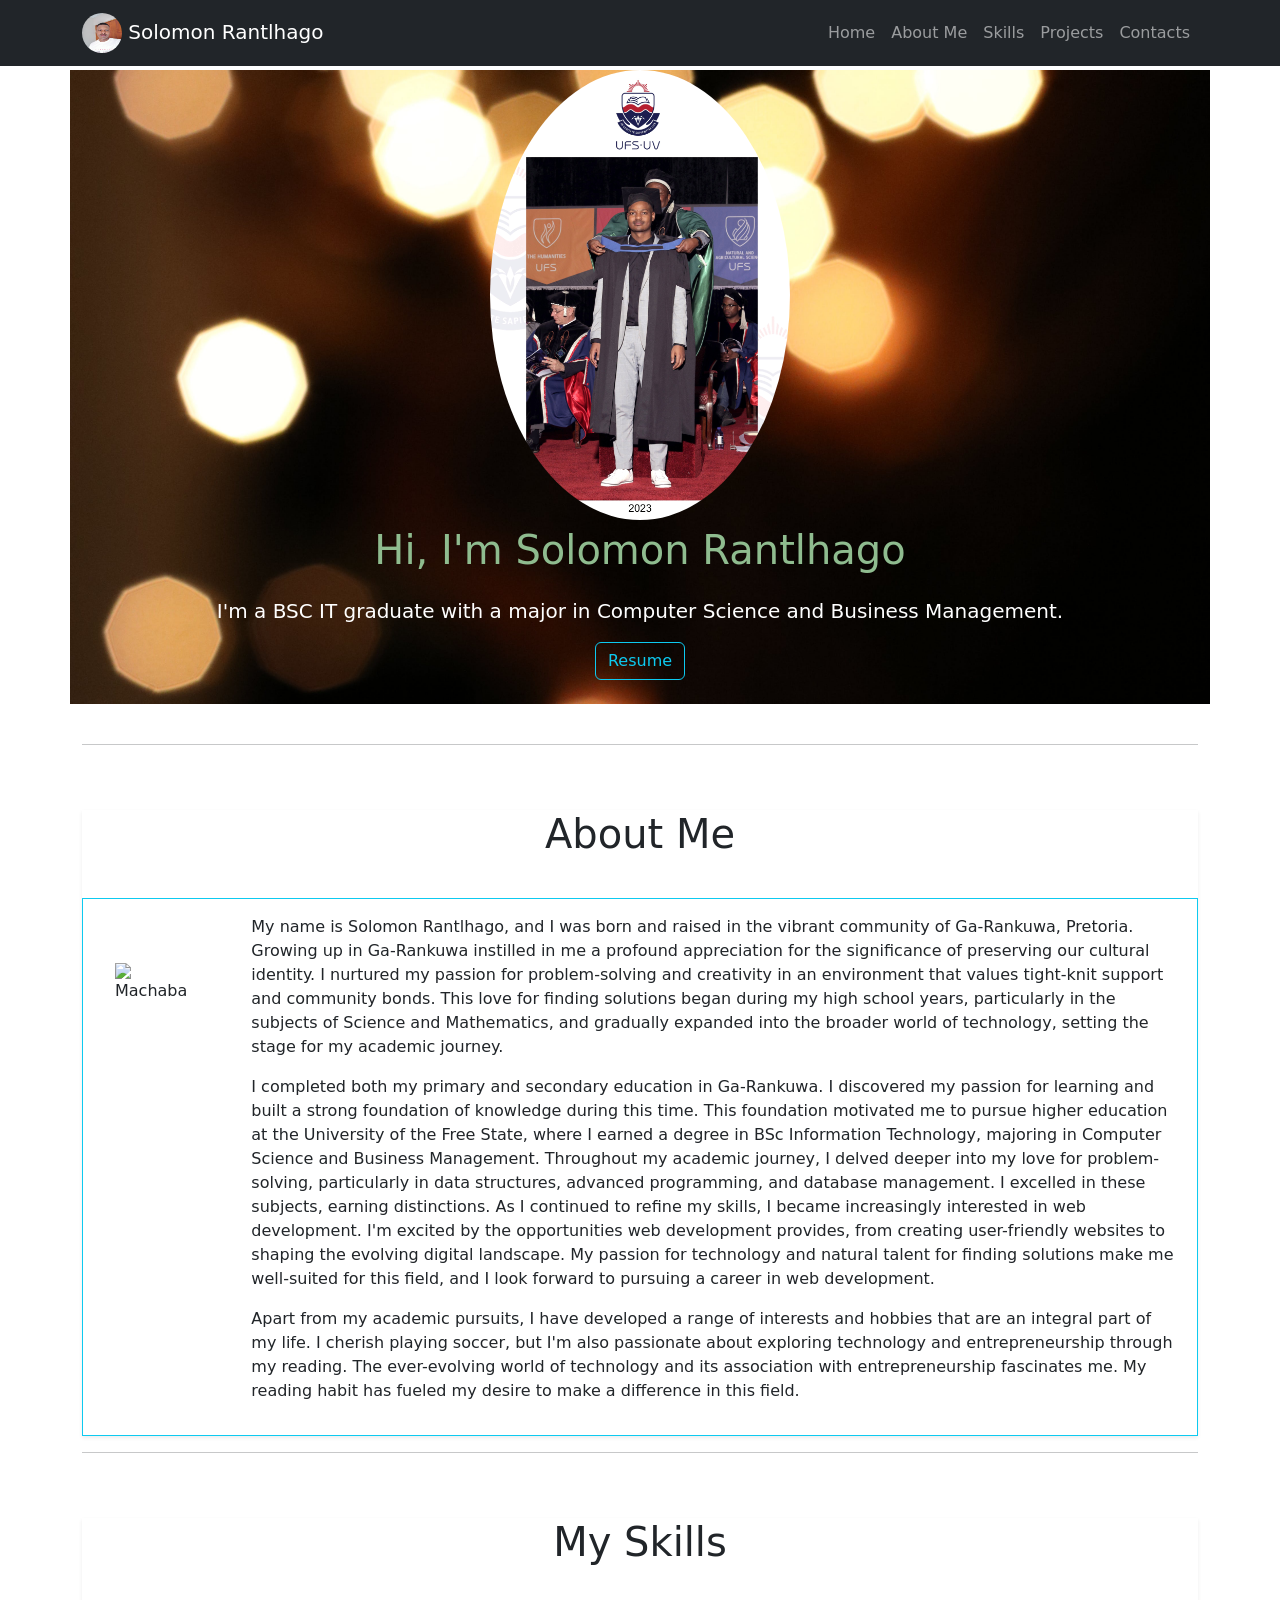
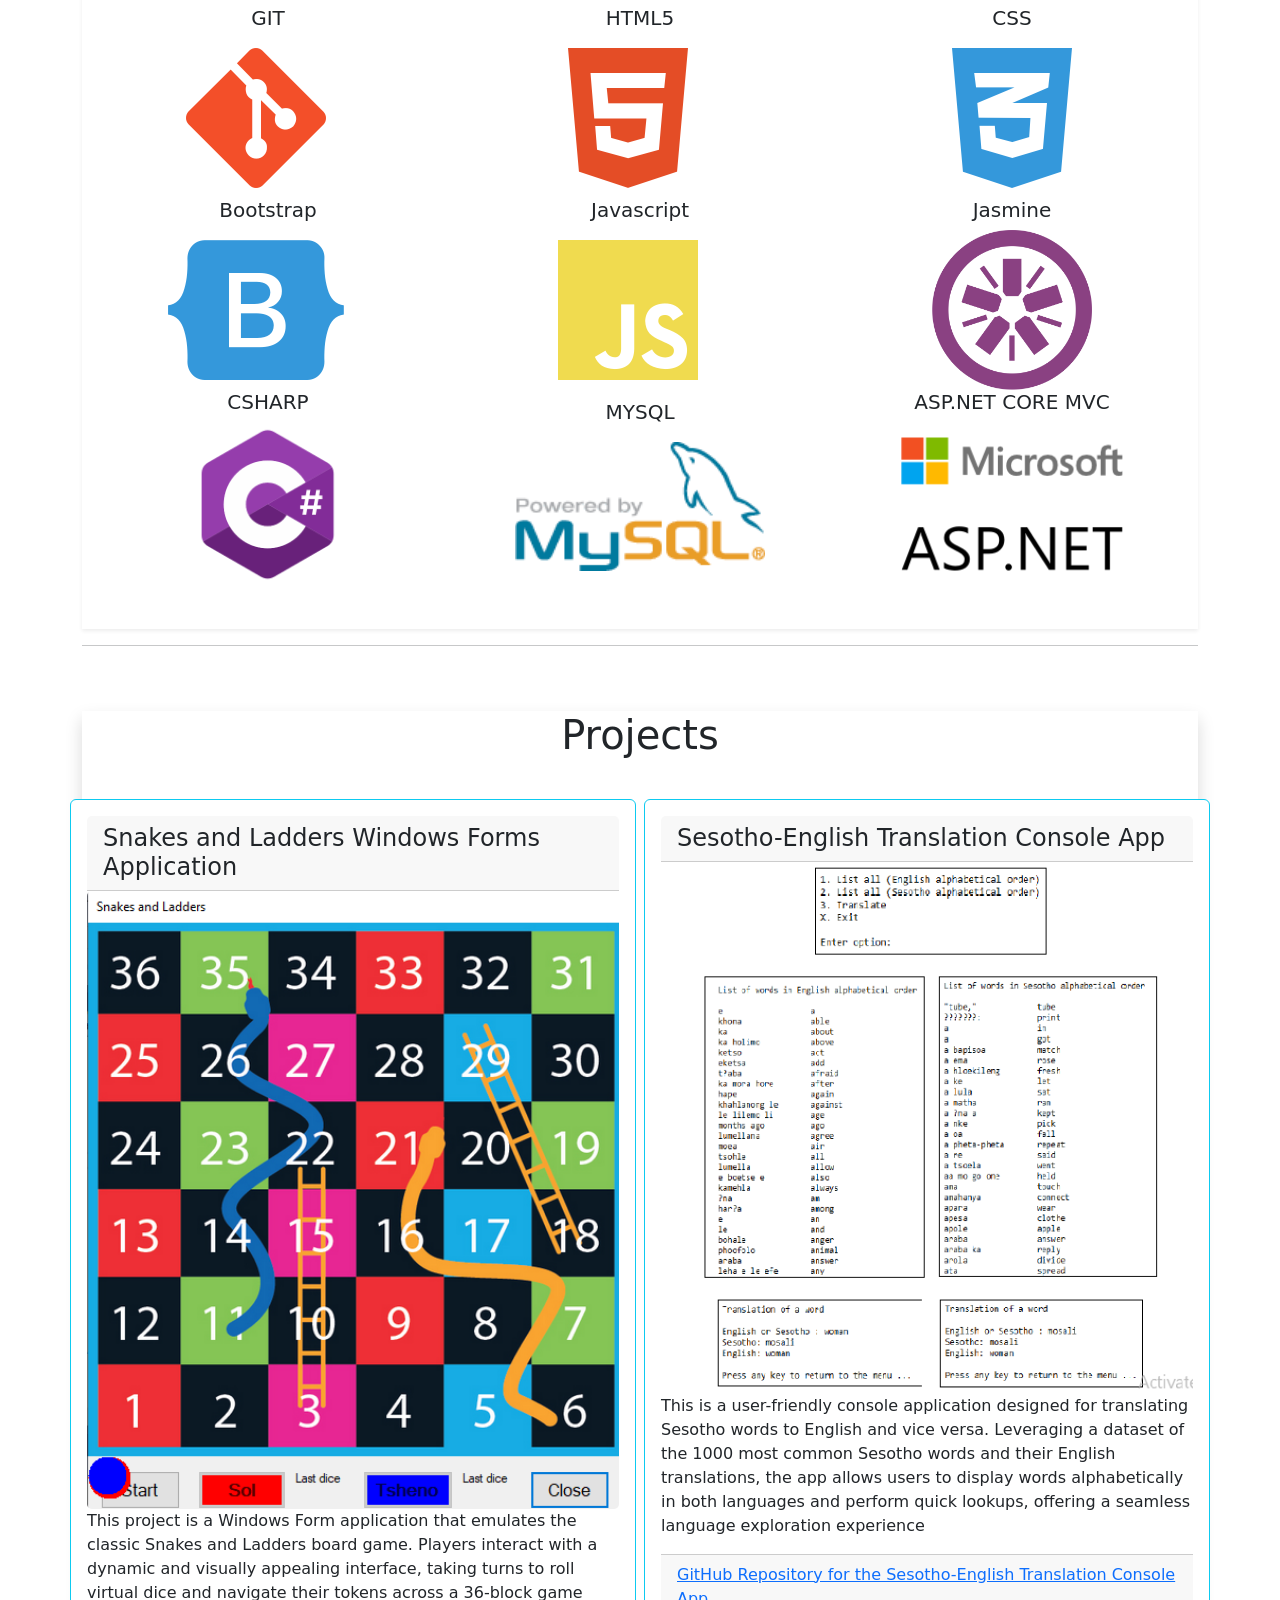
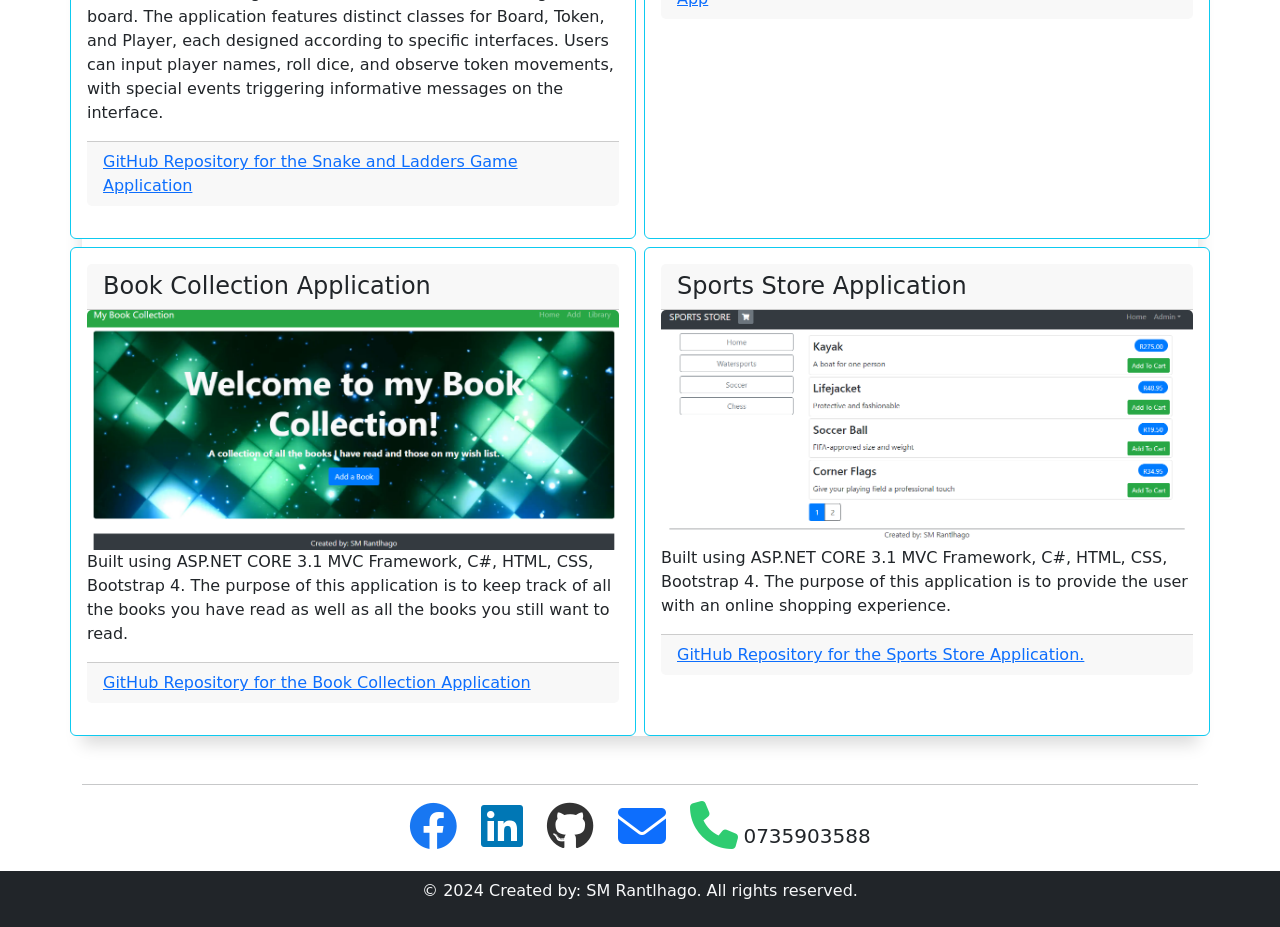
==== index.html @ ad66e38d "Projects Updated" ====
﻿<!DOCTYPE html>
<html lang="en">
<head>
    <meta charset="utf-8" />
    <meta http-equiv="X-UA-Compatible" content="IE=edge">
    <meta name="viewport" content="width=device-width, initial-scale=1, shrink-to-fit=no">

    <!-- Bootstrap CSS -->
    <link rel="stylesheet" href="lib/bootstrap/css/bootstrap.min.css">
    <!-- FontAwesome -->
    <link rel="stylesheet" href="lib/font-awesome/css/all.css" >
    <!-- Custom external style sheet -->
    <link rel="stylesheet" type="text/css" href="styles/custom.css">
    <title>Personal Website</title>
</head>
<body>
    <main>
        <nav id="Header" class="navbar navbar-expand-md bg-dark navbar-dark fixed-top">
            <div class="container">
                <!-- Brand -->
                <!-- Link to Home page -->
                <a class="navbar-brand" href="#">
                    <img src="images/Tshenolo.jpg" alt="Profile Picture" class="rounded-circle" style="width: 40px; height: 40px;">
                    Solomon Rantlhago
                </a>

                <!-- Toggler/collapsible Button -->
                <button class="navbar-toggler" type="button" data-bs-toggle="collapse"
                        data-bs-target="#MyNavbar">
                    <span class="navbar-toggler-icon"></span>
                </button>

                <!-- Links -->
                <div class="collapse navbar-collapse" id="MyNavbar">
                    <ul class="navbar-nav ms-auto">
                        <li class="nav-item">
                            <a class="nav-link" href="#">Home</a>
                        </li>
                        <li class="nav-item">
                            <a class="nav-link" href="#AboutMe">About Me</a>
                        </li>
                        <li class="nav-item">
                            <a class="nav-link" href="#SKills">Skills</a>
                        </li>
                        <li class="nav-item">
                            <a class="nav-link" href="#Projects">Projects</a>
                        </li>
                        <li class="nav-item">
                            <a class="nav-link" href="#Contacts">Contacts</a>
                        </li>
                    </ul>
                </div>
            </div>
        </nav>
        <div id="Introduction" class="container">
            <img src="images/Stage.jpg" alt="My Photo" class="mx-auto d-block rounded-circle img-fluid custom-img">
            <p class="text-center NameSurname">Hi, I'm Solomon Rantlhago</p>
            <p class="text-center text">I'm a BSC IT graduate with a major in Computer Science and Business Management. </p>
            <p class="text-center"> <a href="https://drive.google.com/file/d/1zHYxeqOc8UnekWc_RfHOuMuXEGCS6ZLa/view?usp=sharing" target="_blank" class="btn btn-outline-info mb-4">Resume</a></p>
        </div>
       
        <section id="AboutMe" class="container">
            <hr >
            <div class="shadow-sm">
                <h1 class="text-center Visibility">About Me</h1>
                <div class="d-flex flex-column flex-md-row border border-info p-3">
                    <div class="me-5">
                        <img src="images/Machaba.jpg" alt="Machaba" class=" img-fluid p-3 pt-5">
                    </div>
                    <div>
                        <p>
                            My name is Solomon Rantlhago, and I was born and raised in the vibrant community of Ga-Rankuwa,
                            Pretoria. Growing up in Ga-Rankuwa instilled in me a profound appreciation for the significance of
                            preserving our cultural identity. I nurtured my passion for problem-solving and creativity in an
                            environment that values tight-knit support and community bonds. This love for finding solutions began
                            during my high school years, particularly in the subjects of Science and Mathematics, and gradually
                            expanded into the broader world of technology, setting the stage for my academic journey.
                        </p>
                        <p>
                            I completed both my primary and secondary education in Ga-Rankuwa. I discovered my passion for
                            learning and built a strong foundation of knowledge during this time. This foundation motivated me to
                            pursue higher education at the University of the Free State, where I earned a degree in BSc Information
                            Technology, majoring in Computer Science and Business Management. Throughout my academic journey, I
                            delved deeper into my love for problem-solving, particularly in data structures, advanced programming,
                            and database management. I excelled in these subjects, earning distinctions. As I continued to refine
                            my skills, I became increasingly interested in web development. I'm excited by the opportunities web
                            development provides, from creating user-friendly websites to shaping the evolving digital landscape.
                            My passion for technology and natural talent for finding solutions make me well-suited for this field,
                            and I look forward to pursuing a career in web development.
                        </p>
                        <p>
                            Apart from my academic pursuits, I have developed a range of interests and hobbies that are an integral
                            part of my life. I cherish playing soccer, but I'm also passionate about exploring technology and
                            entrepreneurship through my reading. The ever-evolving world of technology and its association with
                            entrepreneurship fascinates me. My reading habit has fueled my desire to make a difference in this field.

                        </p>
                    </div>

                </div>
            </div>
        </section>
        <section id="SKills" class="container">
            <hr>
            <div class="shadow-sm">
                <h1 class="text-center Visibility">My Skills</h1>
                <div class="grid-container">
                    <div class="grid-item">
                        <h5>GIT</h5>
                        <i class="fa-brands fa-git-alt fa-10x git-icon me-4"></i>
                    </div>
                    <div class="grid-item">
                        <h5>HTML5</h5>
                        <i class="fa-brands fa-html5 fa-10x html5-icon me-4 "></i>
                    </div>
                    <div class="grid-item">
                        <h5>CSS</h5>
                        <i class="fa-brands fa-css3-alt fa-10x css-icon "></i>
                    </div>

                    <div class="grid-item">
                        <h5>Bootstrap</h5>
                        <i class="fa-brands fa-bootstrap fa-10x bootstrap-icon me-4"></i>
                    </div>
                    <div class="grid-item">
                        <h5>Javascript</h5>
                        <i class="fa-brands fa-js fa-10x js-icon me-4 "></i>
                    </div>
                    <div class="grid-item">
                        <h5>Jasmine</h5>
                        <i><img src="images/jasmine.png" alt="Jasmine logo" class="img-fluid jasmine mt-0"></i>
                    </div>
                    <div class="grid-item">
                        <h5 class="remove">CSHARP</h5>
                        <i><img src="images/Csharp_Logo.png" alt="C# logo" class="img-fluid MYSQL-CSharp mt-0"></i>
                    </div>
                    <div class="grid-item">
                        <h5>MYSQL</h5>
                        <i><img src="images/SQL.png" alt="C# logo" class="img-fluid MYSQL-CSharp mb-5"></i>
                    </div>
                    <div class="grid-item">
                        <h5 class="remove">ASP.NET CORE MVC</h5>
                        <i><img src="images/ASPNET.png" alt="C# logo" class="img-fluid MYSQL-CSharp mt-0"></i>
                    </div>

                </div>
            </div>
        </section>
        <section id="Projects" class="container">
            <hr>
            <div class="shadow">
                <h1 class="text-center Visibility">Projects</h1>
                <div class="row">
                    <div class="col-md-5 me-2 mb-2 card card-body border-info custom-card">
                        <h4 class="card-header">Snakes and Ladders Windows Forms Application</h4>
                        <img src="images/Snake.png" alt="Traffic Fines Application Picture" class="card-img">
                        <p class="card-text">
                            This project is a Windows Form application that emulates the classic Snakes and Ladders board game.
                            Players interact with a dynamic and visually appealing interface, taking turns to roll virtual dice
                            and navigate their tokens across a 36-block game board. The application features distinct classes for
                            Board, Token, and Player, each designed according to specific interfaces. Users can input player names,
                            roll dice, and observe token movements, with special events triggering informative messages on the
                            interface.
                        </p>
                        <p class="card-footer">
                            <a href="https://github.com/SolomonRantlhago/SnakesAndLadders-Game" target="_blank">GitHub Repository for the Snake and Ladders Game Application</a>
                        </p>
                    </div>
                    <div class="col-md-5 mb-2 card card-body border-info custom-card">
                        <h4 class="card-header">Sesotho-English Translation Console App</h4>
                        <img src="images/Dictionary.png" alt="Human Resource System Picture" class="card-img">
                        <p class="card-text">
                            This is a user-friendly console application designed for translating Sesotho words to English and vice versa.
                            Leveraging a dataset of the 1000 most common Sesotho words and their English translations, the app allows users to
                            display words alphabetically in both languages and perform quick lookups, offering a seamless language exploration
                            experience
                        </p>
                        <p class="card-footer">
                            <a href="https://github.com/SolomonRantlhago/Dictionary" target="_blank">GitHub Repository for the Sesotho-English Translation Console App</a>
                        </p>
                    </div>
                </div>
                <div class="row">
                    <div class="col-md-5 me-2 card card-body border-info custom-card">
                        <h4 class="card-header">Book Collection Application</h4>
                        <img src="images/Book_Collection.png" alt="Book Collection Application Picture" class="card-img">
                        <p class="card-text">
                            Built using ASP.NET CORE 3.1 MVC Framework, C#, HTML, CSS, Bootstrap 4. The purpose of this application is
                            to keep track of all the books you have read as well as all the books you still want to read.
                        </p>
                        <p class="card-footer">
                          <a href="https://github.com/SolomonRantlhago/Book_Collection_Application" target="_blank">GitHub Repository for the Book Collection Application</a>
                        </p>
                    </div>
                    <div class="col-md-5 card card-body border-info custom-card">
                        <h4 class="card-header">Sports Store Application</h4>
                        <img src="images/Sports.png" alt="Sports store Application Picture " class="card-img">
                        <p class="card-text">
                            Built using ASP.NET CORE 3.1  MVC Framework, C#, HTML, CSS, Bootstrap 4. The purpose of this application is to provide
                            the user with an online shopping experience.
                        </p>
                        <p class="card-footer">
                            <a href="https://github.com/SolomonRantlhago/SportsStore_App" target="_blank">GitHub Repository for the Sports Store Application.</a>
                        </p>
                    </div>


                </div>

            </div>
        </section>
        <section id="Contacts" class="container mt-5">
            <hr>
            <div class="row justify-content-center align-items-center">
                <div class="col-auto mb-3">
                    <a href="https://www.facebook.com/profile.php?id=100014585287908" target="_blank">
                        <i class="fa-brands fa-facebook fa-3x" style="color:#1877f2"></i>
                    </a>
                </div>
                <div class="col-auto mb-3">
                    <a href="https://www.linkedin.com/in/solomon-rantlhago-0287aa11b/" target="_blank">
                        <i class="fa-brands fa-linkedin fa-3x" style="color:#0077b5"></i>
                    </a>
                </div>
                <div class="col-auto mb-3">
                    <a href="https://github.com/SolomonRantlhago" target="_blank">
                        <i class="fa-brands fa-github fa-3x" style="color:#333"></i>
                    </a>
                </div>
                <div class="col-auto mb-3">
                    <a href="mailto:Solomonmachaba1@gmail.com" target="_blank">
                        <i class="fa-solid fa-envelope fa-3x"></i>
                    </a>
                </div>
                <div class="col-auto mb-3">
                    <i class="fa-solid fa-phone fa-3x" style="color:#2ecc71"></i>
                    <span class="lead"><strong>0735903588</strong></span>
                </div>
            </div>
        </section>
        <footer>
            <div class="mt-1 p-2 bg-dark text-light text-center">
                <div class="container">
                    <p>&copy; 2024 Created by: SM Rantlhago. All rights reserved.</p>
                </div>
            </div>
        </footer>

        <script src="lib/jquery/jquery.slim.min.js"></script>
        <script src="lib/popper.js/popper.min.js"></script>
        <script src="lib/bootstrap/js/bootstrap.min.js"></script>
        <script>
            $('.navbar-nav>li>a').on('click', function () {
                $('.navbar-collapse').collapse('hide');
            });
        </script>
    </main>
</body>
</html>
---- styles/custom.css ----
﻿
.Customfont{
 font-size: 20px;
 color:darkblue
}
#Introduction {
    background-image: url(../images/dzenina.jpg);
    background-size: cover;
    background-position: center; /* Center the image */
    background-repeat: no-repeat;
    margin-top:70px;
    margin-bottom:40px;
}
.custom-img{
    width:300px;
    height:auto;
}
.git-icon{
    color: #F34F29;
}
.html5-icon {
    color: #E44D26;
}
.css-icon {
    color: #3498db;
}
.bootstrap-icon {
    color: #3498db;
}
.js-icon {
    color: #f0db4f;
}
.NameSurname {
        font-size: 40px;
        color: darkseagreen;
    }
.text{
    font-size:20px;
    color:white;
}
.custom-card img {
    width: auto;
    height:auto;
    ;
}

#Header a:hover, a:active {
    text-decoration: underline;
    color: yellow;
}

.jasmine {
    width: 160px;
    height: 160px
}
.MYSQL-CSharp {
    width: 250px;
    height: auto;
}
.Visibility {
    margin-top: 65px;
    margin-bottom: 40px;
}
.remove{
    margin-bottom:-35px;
}

.grid-container {
    display: grid;
    grid-template-columns: repeat(3, 1fr);
    justify-content: center;
    align-items: center;
}
.grid-item {
    text-align: center;
    display: flex;
    flex-direction: column;
    align-items: center;
}
    .grid-item img {
        max-width: 100%;
        height: auto;
        margin-top: 10px;
    }

@media screen and (max-width: 768px) {
    .grid-container {
        grid-template-columns: repeat(2, 1fr);
    }
}

@media screen and (max-width: 480px) {
    .grid-container {
        grid-template-columns: 1fr;
    }
}
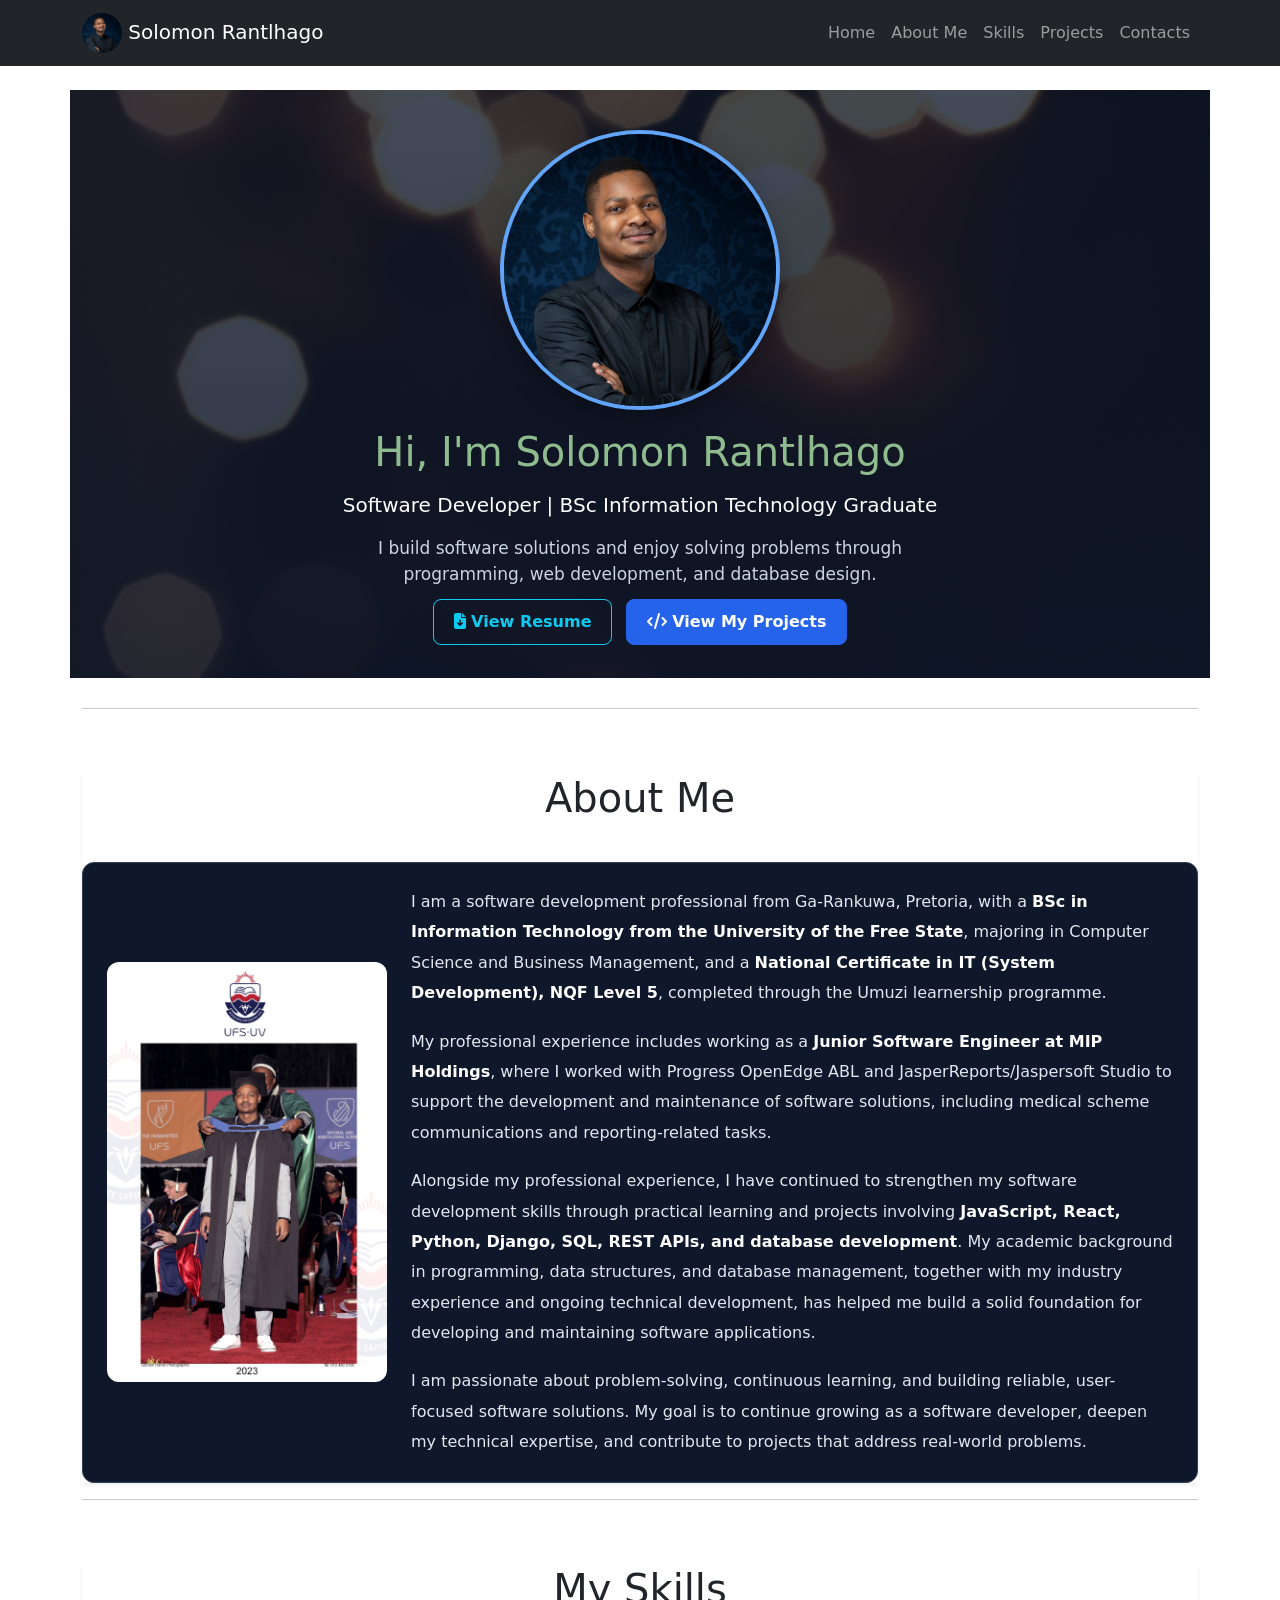
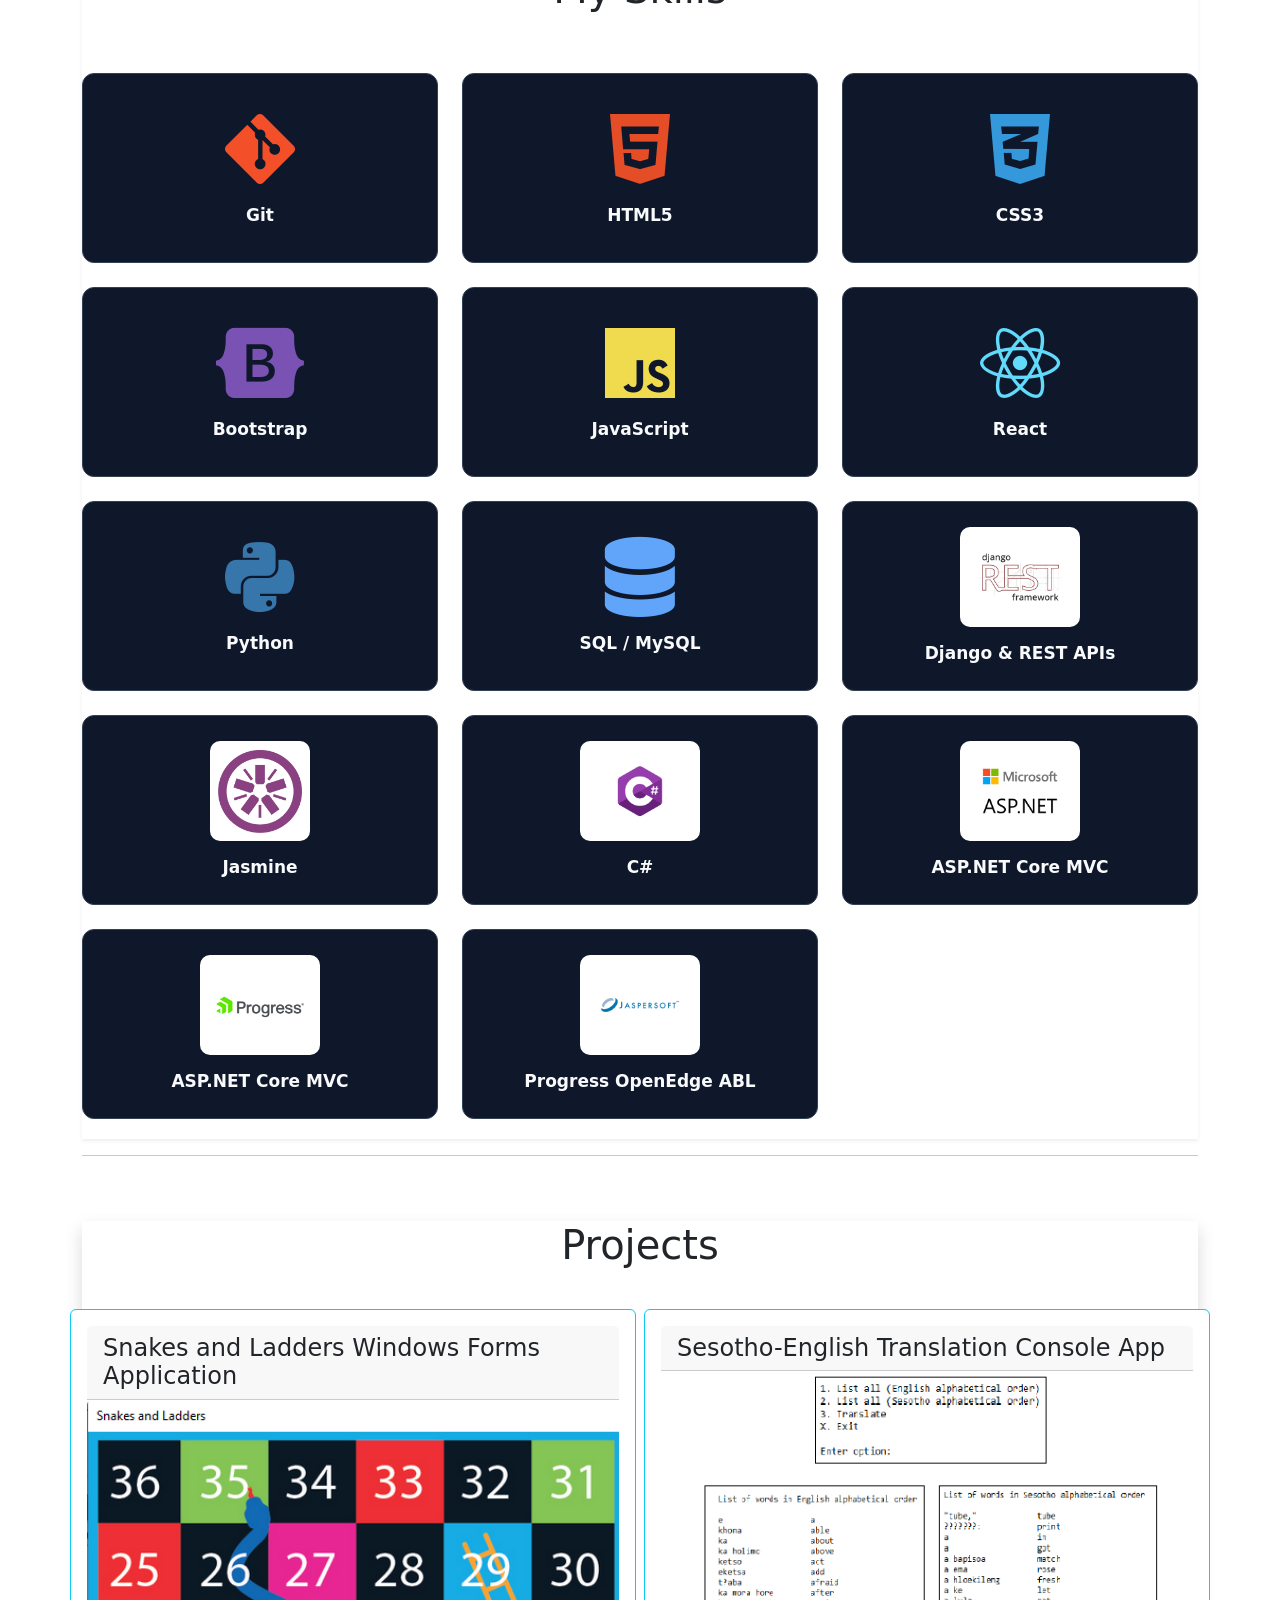
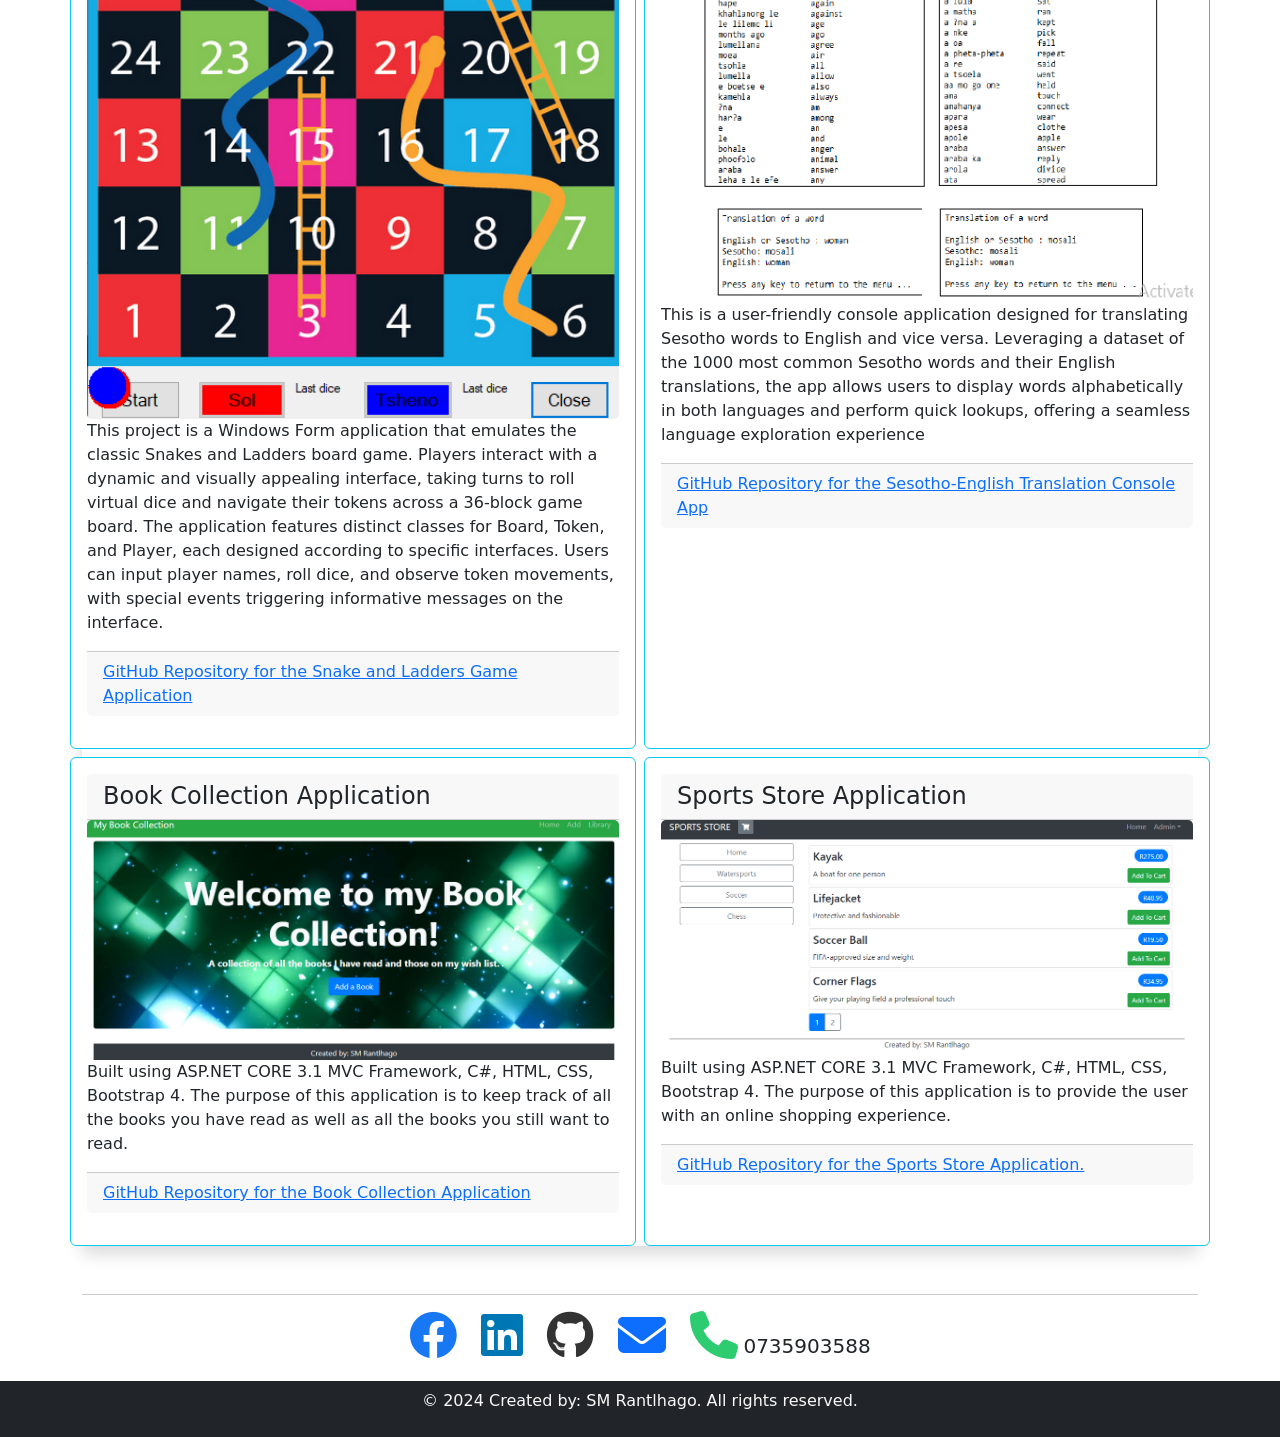
==== commit 7424f06b: "Updated the app" ====
--- a/index.html
+++ b/index.html
@@ -1,18 +1,20 @@
 ﻿<!DOCTYPE html>
 <html lang="en">
+
 <head>
-    <meta charset="utf-8" />
+    <meta charset="utf-8">
     <meta http-equiv="X-UA-Compatible" content="IE=edge">
     <meta name="viewport" content="width=device-width, initial-scale=1, shrink-to-fit=no">
 
     <!-- Bootstrap CSS -->
     <link rel="stylesheet" href="lib/bootstrap/css/bootstrap.min.css">
     <!-- FontAwesome -->
-    <link rel="stylesheet" href="lib/font-awesome/css/all.css" >
+    <link rel="stylesheet" href="lib/font-awesome/css/all.css">
     <!-- Custom external style sheet -->
     <link rel="stylesheet" type="text/css" href="styles/custom.css">
     <title>Personal Website</title>
 </head>
+
 <body>
     <main>
         <nav id="Header" class="navbar navbar-expand-md bg-dark navbar-dark fixed-top">
@@ -20,13 +22,13 @@
                 <!-- Brand -->
                 <!-- Link to Home page -->
                 <a class="navbar-brand" href="#">
-                    <img src="images/Tshenolo.jpg" alt="Profile Picture" class="rounded-circle" style="width: 40px; height: 40px;">
+                    <img src="images/Solomon.jpg" alt="Profile Picture" class="rounded-circle"
+                        style="width: 40px; height: 40px;">
                     Solomon Rantlhago
                 </a>
 
                 <!-- Toggler/collapsible Button -->
-                <button class="navbar-toggler" type="button" data-bs-toggle="collapse"
-                        data-bs-target="#MyNavbar">
+                <button class="navbar-toggler" type="button" data-bs-toggle="collapse" data-bs-target="#MyNavbar">
                     <span class="navbar-toggler-icon"></span>
                 </button>
 
@@ -52,97 +54,162 @@
                 </div>
             </div>
         </nav>
+
         <div id="Introduction" class="container">
-            <img src="images/Stage.jpg" alt="My Photo" class="mx-auto d-block rounded-circle img-fluid custom-img">
-            <p class="text-center NameSurname">Hi, I'm Solomon Rantlhago</p>
-            <p class="text-center text">I'm a BSC IT graduate with a major in Computer Science and Business Management. </p>
-            <p class="text-center"> <a href="https://drive.google.com/file/d/1zHYxeqOc8UnekWc_RfHOuMuXEGCS6ZLa/view?usp=sharing" target="_blank" class="btn btn-outline-info mb-4">Resume</a></p>
+            <img src="images/Solomon.jpg" alt="Portrait of Solomon Rantlhago"
+                class="mx-auto d-block rounded-circle img-fluid custom-img">
+
+            <p class="text-center NameSurname">
+                Hi, I'm Solomon Rantlhago
+            </p>
+
+            <p class="text-center text">
+                Software Developer | BSc Information Technology Graduate
+            </p>
+
+            <p class="text-center hero-description">
+                I build software solutions and enjoy solving problems
+                through programming, web development, and database design.
+            </p>
+
+            <div class="text-center hero-buttons">
+                <a href="https://drive.google.com/file/d/1ySv7sBNQOL05aBV1wnrXClpQBsUYHrko/view?usp=sharing"
+                    target="_blank" rel="noopener noreferrer" class="btn btn-outline-info me-2 mb-2">
+                    <i class="fa-solid fa-file-arrow-down"></i>
+                    View Resume
+                </a>
+
+                <a href="#Projects" class="btn btn-primary mb-2">
+                    <i class="fa-solid fa-code"></i>
+                    View My Projects
+                </a>
+            </div>
         </div>
-       
+
         <section id="AboutMe" class="container">
-            <hr >
+            <hr>
             <div class="shadow-sm">
                 <h1 class="text-center Visibility">About Me</h1>
-                <div class="d-flex flex-column flex-md-row border border-info p-3">
-                    <div class="me-5">
-                        <img src="images/Machaba.jpg" alt="Machaba" class=" img-fluid p-3 pt-5">
-                    </div>
-                    <div>
+                <div class="about-content d-flex flex-column flex-md-row align-items-center gap-4 p-4">
+                    <div class="about-image">
+                        <img src="images/Stage.jpg" alt="Portrait of Solomon Rantlhago" class="img-fluid">
+                    </div>
+
+                    <div class="about-text">
                         <p>
-                            My name is Solomon Rantlhago, and I was born and raised in the vibrant community of Ga-Rankuwa,
-                            Pretoria. Growing up in Ga-Rankuwa instilled in me a profound appreciation for the significance of
-                            preserving our cultural identity. I nurtured my passion for problem-solving and creativity in an
-                            environment that values tight-knit support and community bonds. This love for finding solutions began
-                            during my high school years, particularly in the subjects of Science and Mathematics, and gradually
-                            expanded into the broader world of technology, setting the stage for my academic journey.
-                        </p>
+                            I am a software development professional from Ga-Rankuwa, Pretoria, with a
+                            <strong>BSc in Information Technology from the University of the Free State</strong>,
+                            majoring in Computer Science and Business Management, and a
+                            <strong>National Certificate in IT (System Development), NQF Level 5</strong>,
+                            completed through the Umuzi learnership programme.
+                        </p>
+
                         <p>
-                            I completed both my primary and secondary education in Ga-Rankuwa. I discovered my passion for
-                            learning and built a strong foundation of knowledge during this time. This foundation motivated me to
-                            pursue higher education at the University of the Free State, where I earned a degree in BSc Information
-                            Technology, majoring in Computer Science and Business Management. Throughout my academic journey, I
-                            delved deeper into my love for problem-solving, particularly in data structures, advanced programming,
-                            and database management. I excelled in these subjects, earning distinctions. As I continued to refine
-                            my skills, I became increasingly interested in web development. I'm excited by the opportunities web
-                            development provides, from creating user-friendly websites to shaping the evolving digital landscape.
-                            My passion for technology and natural talent for finding solutions make me well-suited for this field,
-                            and I look forward to pursuing a career in web development.
-                        </p>
+                            My professional experience includes working as a
+                            <strong>Junior Software Engineer at MIP Holdings</strong>, where I worked with
+                            Progress OpenEdge ABL and JasperReports/Jaspersoft Studio to support the
+                            development and maintenance of software solutions, including medical scheme
+                            communications and reporting-related tasks.
+                        </p>
+
                         <p>
-                            Apart from my academic pursuits, I have developed a range of interests and hobbies that are an integral
-                            part of my life. I cherish playing soccer, but I'm also passionate about exploring technology and
-                            entrepreneurship through my reading. The ever-evolving world of technology and its association with
-                            entrepreneurship fascinates me. My reading habit has fueled my desire to make a difference in this field.
-
-                        </p>
-                    </div>
-
+                            Alongside my professional experience, I have continued to strengthen my
+                            software development skills through practical learning and projects involving
+                            <strong>JavaScript, React, Python, Django, SQL, REST APIs, and database
+                                development</strong>.
+                            My academic background in programming, data structures, and database management,
+                            together with my industry experience and ongoing technical development, has helped
+                            me build a solid foundation for developing and maintaining software applications.
+                        </p>
+
+                        <p>
+                            I am passionate about problem-solving, continuous learning, and building reliable,
+                            user-focused software solutions. My goal is to continue growing as a software
+                            developer, deepen my technical expertise, and contribute to projects that address
+                            real-world problems.
+                        </p>
+                    </div>
                 </div>
             </div>
         </section>
+
         <section id="SKills" class="container">
             <hr>
+
             <div class="shadow-sm">
                 <h1 class="text-center Visibility">My Skills</h1>
+
                 <div class="grid-container">
-                    <div class="grid-item">
-                        <h5>GIT</h5>
-                        <i class="fa-brands fa-git-alt fa-10x git-icon me-4"></i>
-                    </div>
-                    <div class="grid-item">
+
+                    <div class="grid-item">
+                        <i class="fa-brands fa-git-alt fa-5x git-icon"></i>
+                        <h5>Git</h5>
+                    </div>
+
+                    <div class="grid-item">
+                        <i class="fa-brands fa-html5 fa-5x html5-icon"></i>
                         <h5>HTML5</h5>
-                        <i class="fa-brands fa-html5 fa-10x html5-icon me-4 "></i>
-                    </div>
-                    <div class="grid-item">
-                        <h5>CSS</h5>
-                        <i class="fa-brands fa-css3-alt fa-10x css-icon "></i>
-                    </div>
-
-                    <div class="grid-item">
+                    </div>
+
+                    <div class="grid-item">
+                        <i class="fa-brands fa-css3-alt fa-5x css-icon"></i>
+                        <h5>CSS3</h5>
+                    </div>
+
+                    <div class="grid-item">
+                        <i class="fa-brands fa-bootstrap fa-5x bootstrap-icon"></i>
                         <h5>Bootstrap</h5>
-                        <i class="fa-brands fa-bootstrap fa-10x bootstrap-icon me-4"></i>
-                    </div>
-                    <div class="grid-item">
-                        <h5>Javascript</h5>
-                        <i class="fa-brands fa-js fa-10x js-icon me-4 "></i>
-                    </div>
-                    <div class="grid-item">
+                    </div>
+
+                    <div class="grid-item">
+                        <i class="fa-brands fa-js fa-5x js-icon"></i>
+                        <h5>JavaScript</h5>
+                    </div>
+
+                    <div class="grid-item">
+                        <i class="fa-brands fa-react fa-5x react-icon"></i>
+                        <h5>React</h5>
+                    </div>
+
+                    <div class="grid-item">
+                        <i class="fa-brands fa-python fa-5x python-icon"></i>
+                        <h5>Python</h5>
+                    </div>
+
+                    <div class="grid-item">
+                        <i class="fa-solid fa-database fa-5x database-icon"></i>
+                        <h5>SQL / MySQL</h5>
+                    </div>
+
+                    <div class="grid-item">
+                        <img src="images/Django-REST.png" alt="Django-REST logo" class="skill-image Django-REST">
+                        <h5>Django & REST APIs</h5>
+                    </div>
+
+                    <div class="grid-item">
+                        <img src="images/jasmine.png" alt="Jasmine testing framework logo" class="skill-image jasmine">
                         <h5>Jasmine</h5>
-                        <i><img src="images/jasmine.png" alt="Jasmine logo" class="img-fluid jasmine mt-0"></i>
-                    </div>
-                    <div class="grid-item">
-                        <h5 class="remove">CSHARP</h5>
-                        <i><img src="images/Csharp_Logo.png" alt="C# logo" class="img-fluid MYSQL-CSharp mt-0"></i>
-                    </div>
-                    <div class="grid-item">
-                        <h5>MYSQL</h5>
-                        <i><img src="images/SQL.png" alt="C# logo" class="img-fluid MYSQL-CSharp mb-5"></i>
-                    </div>
-                    <div class="grid-item">
-                        <h5 class="remove">ASP.NET CORE MVC</h5>
-                        <i><img src="images/ASPNET.png" alt="C# logo" class="img-fluid MYSQL-CSharp mt-0"></i>
-                    </div>
-
+                    </div>
+
+                    <div class="grid-item">
+                        <img src="images/Csharp_Logo.png" alt="C# logo" class="skill-image">
+                        <h5>C#</h5>
+                    </div>
+
+                    <div class="grid-item">
+                        <img src="images/ASPNET.png" alt="ASP.NET logo" class="skill-image">
+                        <h5>ASP.NET Core MVC</h5>
+                    </div>
+
+                    <div class="grid-item">
+                        <img src="images/progress.png" alt="Progress OpenEdge ABL logo" class="skill-image">
+                        <h5>ASP.NET Core MVC</h5>
+                    </div>
+
+                    <div class="grid-item">
+                        <img src="images/Jaspersoft.png" alt="Jaspersoft logo" class="skill-image">
+                        <h5>Progress OpenEdge ABL</h5>
+                    </div>
                 </div>
             </div>
         </section>
@@ -155,52 +222,68 @@
                         <h4 class="card-header">Snakes and Ladders Windows Forms Application</h4>
                         <img src="images/Snake.png" alt="Traffic Fines Application Picture" class="card-img">
                         <p class="card-text">
-                            This project is a Windows Form application that emulates the classic Snakes and Ladders board game.
-                            Players interact with a dynamic and visually appealing interface, taking turns to roll virtual dice
-                            and navigate their tokens across a 36-block game board. The application features distinct classes for
-                            Board, Token, and Player, each designed according to specific interfaces. Users can input player names,
-                            roll dice, and observe token movements, with special events triggering informative messages on the
+                            This project is a Windows Form application that emulates the classic Snakes and Ladders
+                            board game.
+                            Players interact with a dynamic and visually appealing interface, taking turns to roll
+                            virtual dice
+                            and navigate their tokens across a 36-block game board. The application features distinct
+                            classes for
+                            Board, Token, and Player, each designed according to specific interfaces. Users can input
+                            player names,
+                            roll dice, and observe token movements, with special events triggering informative messages
+                            on the
                             interface.
                         </p>
                         <p class="card-footer">
-                            <a href="https://github.com/SolomonRantlhago/SnakesAndLadders-Game" target="_blank">GitHub Repository for the Snake and Ladders Game Application</a>
+                            <a href="https://github.com/SolomonRantlhago/SnakesAndLadders-Game" target="_blank">GitHub
+                                Repository for the Snake and Ladders Game Application</a>
                         </p>
                     </div>
                     <div class="col-md-5 mb-2 card card-body border-info custom-card">
                         <h4 class="card-header">Sesotho-English Translation Console App</h4>
                         <img src="images/Dictionary.png" alt="Human Resource System Picture" class="card-img">
                         <p class="card-text">
-                            This is a user-friendly console application designed for translating Sesotho words to English and vice versa.
-                            Leveraging a dataset of the 1000 most common Sesotho words and their English translations, the app allows users to
-                            display words alphabetically in both languages and perform quick lookups, offering a seamless language exploration
+                            This is a user-friendly console application designed for translating Sesotho words to
+                            English and vice versa.
+                            Leveraging a dataset of the 1000 most common Sesotho words and their English translations,
+                            the app allows users to
+                            display words alphabetically in both languages and perform quick lookups, offering a
+                            seamless language exploration
                             experience
                         </p>
                         <p class="card-footer">
-                            <a href="https://github.com/SolomonRantlhago/Dictionary" target="_blank">GitHub Repository for the Sesotho-English Translation Console App</a>
+                            <a href="https://github.com/SolomonRantlhago/Dictionary" target="_blank">GitHub Repository
+                                for the Sesotho-English Translation Console App</a>
                         </p>
                     </div>
                 </div>
                 <div class="row">
                     <div class="col-md-5 me-2 card card-body border-info custom-card">
                         <h4 class="card-header">Book Collection Application</h4>
-                        <img src="images/Book_Collection.png" alt="Book Collection Application Picture" class="card-img">
+                        <img src="images/Book_Collection.png" alt="Book Collection Application Picture"
+                            class="card-img">
                         <p class="card-text">
-                            Built using ASP.NET CORE 3.1 MVC Framework, C#, HTML, CSS, Bootstrap 4. The purpose of this application is
-                            to keep track of all the books you have read as well as all the books you still want to read.
+                            Built using ASP.NET CORE 3.1 MVC Framework, C#, HTML, CSS, Bootstrap 4. The purpose of this
+                            application is
+                            to keep track of all the books you have read as well as all the books you still want to
+                            read.
                         </p>
                         <p class="card-footer">
-                          <a href="https://github.com/SolomonRantlhago/Book_Collection_Application" target="_blank">GitHub Repository for the Book Collection Application</a>
+                            <a href="https://github.com/SolomonRantlhago/Book_Collection_Application"
+                                target="_blank">GitHub Repository for the Book Collection Application</a>
                         </p>
                     </div>
                     <div class="col-md-5 card card-body border-info custom-card">
                         <h4 class="card-header">Sports Store Application</h4>
                         <img src="images/Sports.png" alt="Sports store Application Picture " class="card-img">
                         <p class="card-text">
-                            Built using ASP.NET CORE 3.1  MVC Framework, C#, HTML, CSS, Bootstrap 4. The purpose of this application is to provide
+                            Built using ASP.NET CORE 3.1 MVC Framework, C#, HTML, CSS, Bootstrap 4. The purpose of this
+                            application is to provide
                             the user with an online shopping experience.
                         </p>
                         <p class="card-footer">
-                            <a href="https://github.com/SolomonRantlhago/SportsStore_App" target="_blank">GitHub Repository for the Sports Store Application.</a>
+                            <a href="https://github.com/SolomonRantlhago/SportsStore_App" target="_blank">GitHub
+                                Repository for the Sports Store Application.</a>
                         </p>
                     </div>
 
@@ -209,7 +292,7 @@
 
             </div>
         </section>
-        <section id="Contacts" class="container mt-5">
+        <div id="Contacts" class="container mt-5">
             <hr>
             <div class="row justify-content-center align-items-center">
                 <div class="col-auto mb-3">
@@ -237,7 +320,7 @@
                     <span class="lead"><strong>0735903588</strong></span>
                 </div>
             </div>
-        </section>
+        </div>
         <footer>
             <div class="mt-1 p-2 bg-dark text-light text-center">
                 <div class="container">
@@ -256,4 +339,5 @@
         </script>
     </main>
 </body>
-</html>
+
+</html>
--- a/styles/custom.css
+++ b/styles/custom.css
@@ -4,16 +4,55 @@
  color:darkblue
 }
 #Introduction {
-    background-image: url(../images/dzenina.jpg);
+    background-image:
+        linear-gradient(rgba(15, 23, 42, 0.78), rgba(15, 23, 42, 0.88)),
+        url("../images/dzenina.jpg");
     background-size: cover;
-    background-position: center; /* Center the image */
+    background-position: center;
     background-repeat: no-repeat;
-    margin-top:70px;
-    margin-bottom:40px;
-}
-.custom-img{
-    width:300px;
-    height:auto;
+
+    margin-top: 90px;
+    margin-bottom: 30px;
+    padding: 40px 20px 25px;
+}
+
+.hero-description {
+    max-width: 650px;
+    margin: 0 auto 12px;
+    padding: 0 15px;
+    color: #cbd5e1;
+    font-size: 17px;
+}
+
+.hero-buttons {
+    margin-top: 10px;
+}
+
+
+.hero-buttons .btn {
+    padding: 10px 20px;
+    border-radius: 8px;
+    font-weight: 600;
+}
+
+.hero-buttons .btn-primary {
+    background-color: #2563eb;
+    border-color: #2563eb;
+}
+
+.hero-buttons .btn-primary:hover {
+    background-color: #1d4ed8;
+    border-color: #1d4ed8;
+}
+
+.custom-img {
+    width: 280px;
+    height: 280px;
+    max-width: 100%;
+    object-fit: contain;
+    object-position: center;
+    border: 4px solid #60a5fa;
+    box-shadow: 0 8px 25px rgba(0, 0, 0, 0.3);
 }
 .git-icon{
     color: #F34F29;
@@ -31,9 +70,11 @@
     color: #f0db4f;
 }
 .NameSurname {
-        font-size: 40px;
-        color: darkseagreen;
-    }
+    font-size: 40px;
+    color: darkseagreen;
+    margin-top: 12px;
+    margin-bottom: 8px;
+}
 .text{
     font-size:20px;
     color:white;
@@ -65,32 +106,162 @@
     margin-bottom:-35px;
 }
 
-.grid-container {
+#SKills .grid-container {
     display: grid;
-    grid-template-columns: repeat(3, 1fr);
-    justify-content: center;
-    align-items: center;
-}
-.grid-item {
-    text-align: center;
+    grid-template-columns: repeat(3, minmax(0, 1fr));
+    gap: 24px;
+    padding: 20px 0;
+}
+#SKills .grid-item {
     display: flex;
     flex-direction: column;
     align-items: center;
-}
-    .grid-item img {
-        max-width: 100%;
-        height: auto;
-        margin-top: 10px;
-    }
+    justify-content: center;
+    gap: 16px;
+    min-height: 190px;
+    padding: 24px 12px;
+    text-align: center;
+    background-color: #0f172a;
+    border: 1px solid #334155;
+    border-radius: 12px;
+    transition: transform 0.2s ease, border-color 0.2s ease;
+}
+#SKills .grid-item:hover {
+    transform: translateY(-5px);
+    border-color: #60a5fa;
+}
+
+#SKills .grid-item h5 {
+    margin: 0;
+    color: #f8fafc;
+    font-size: 17px;
+    font-weight: 600;
+}
+#SKills .skill-image {
+    width: 120px;
+    height: 100px;
+    object-fit: contain;
+    display: block;
+    padding: 8px;
+    background-color: #ffffff;
+    border-radius: 10px;
+}
+#SKills .jasmine {
+    width: 100px;
+    height: 100px;
+}
+
+#SKills .git-icon {
+    color: #F34F29;
+}
+
+#SKills .html5-icon {
+    color: #E44D26;
+}
+
+#SKills .css-icon {
+    color: #3498db;
+}
+
+#SKills .bootstrap-icon {
+    color: #7952b3;
+}
+
+#SKills .js-icon {
+    color: #f0db4f;
+}
+
+#SKills .react-icon {
+    color: #61dafb;
+}
+
+#SKills .python-icon {
+    color: #3776ab;
+}
+
+#SKills .database-icon {
+    color: #60a5fa;
+}
+
+#SKills .django-icon {
+    color: #44b78b;
+}
 
 @media screen and (max-width: 768px) {
-    .grid-container {
-        grid-template-columns: repeat(2, 1fr);
+    #SKills .grid-container {
+        grid-template-columns: repeat(2, minmax(0, 1fr));
     }
 }
 
 @media screen and (max-width: 480px) {
-    .grid-container {
+    #SKills .grid-container {
         grid-template-columns: 1fr;
     }
-}+}
+
+
+/* About Me layout */
+.about-content {
+    background-color: #0f172a;
+    border: 1px solid #334155;
+    border-radius: 12px;
+}
+
+.about-image {
+    flex: 0 0 280px;
+    width: 280px;
+    max-width: 100%;
+}
+
+.about-image img {
+    display: block;
+    width: 100%;
+    height: auto;
+    border-radius: 12px;
+}
+
+.about-text {
+    flex: 1;
+    min-width: 0;
+}
+
+.about-text p {
+    color: #e2e8f0;
+    font-size: 16px;
+    line-height: 1.9;
+    margin-bottom: 18px;
+}
+
+.about-text p:last-child {
+    margin-bottom: 0;
+}
+
+.about-text strong {
+    color: #ffffff;
+    font-weight: 700;
+    opacity: 1;
+    text-shadow: none;
+}
+
+#AboutMe .about-content {
+    opacity: 1;
+    filter: none;
+    backdrop-filter: none;
+}
+
+#AboutMe .about-image img {
+    opacity: 1;
+    filter: none;
+}
+
+/* Mobile layout */
+@media screen and (max-width: 767px) {
+    .about-image {
+        flex-basis: auto;
+        width: 240px;
+    }
+
+    .about-content {
+        padding: 20px !important;
+    }
+}
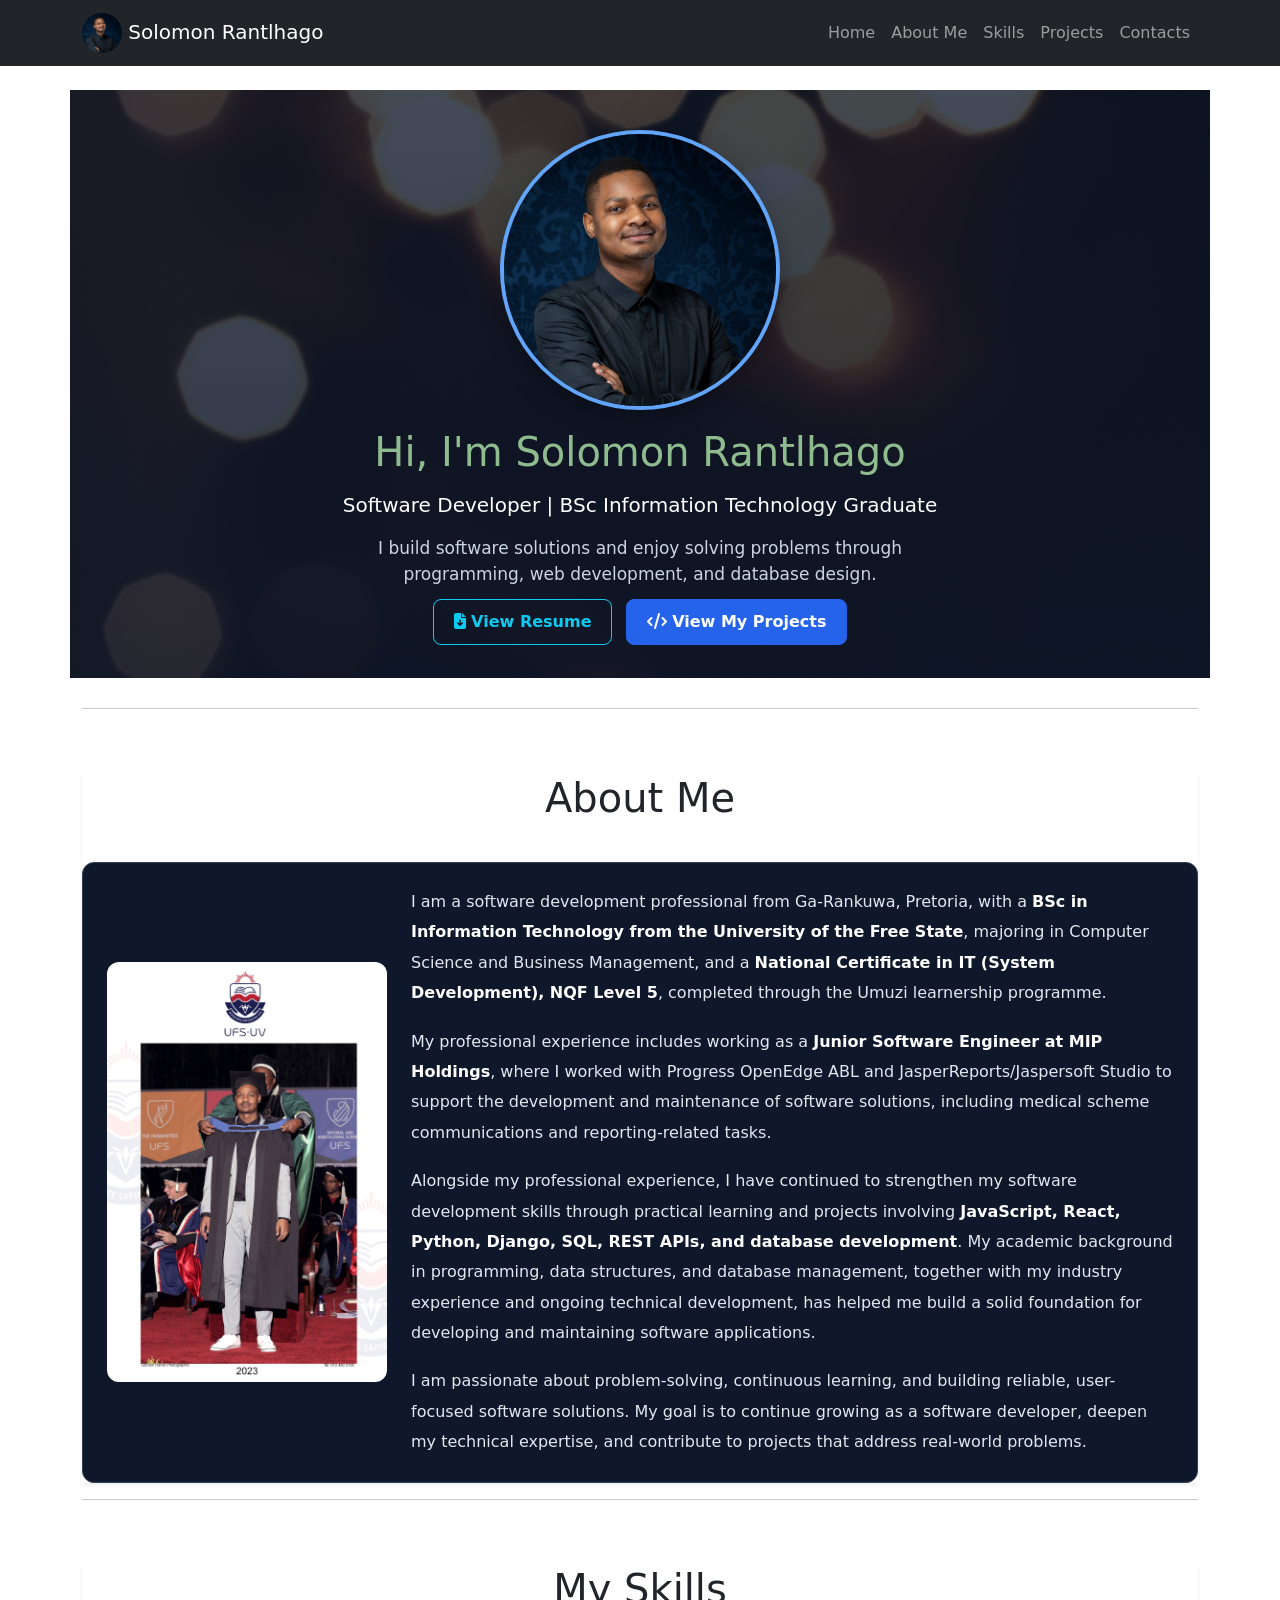
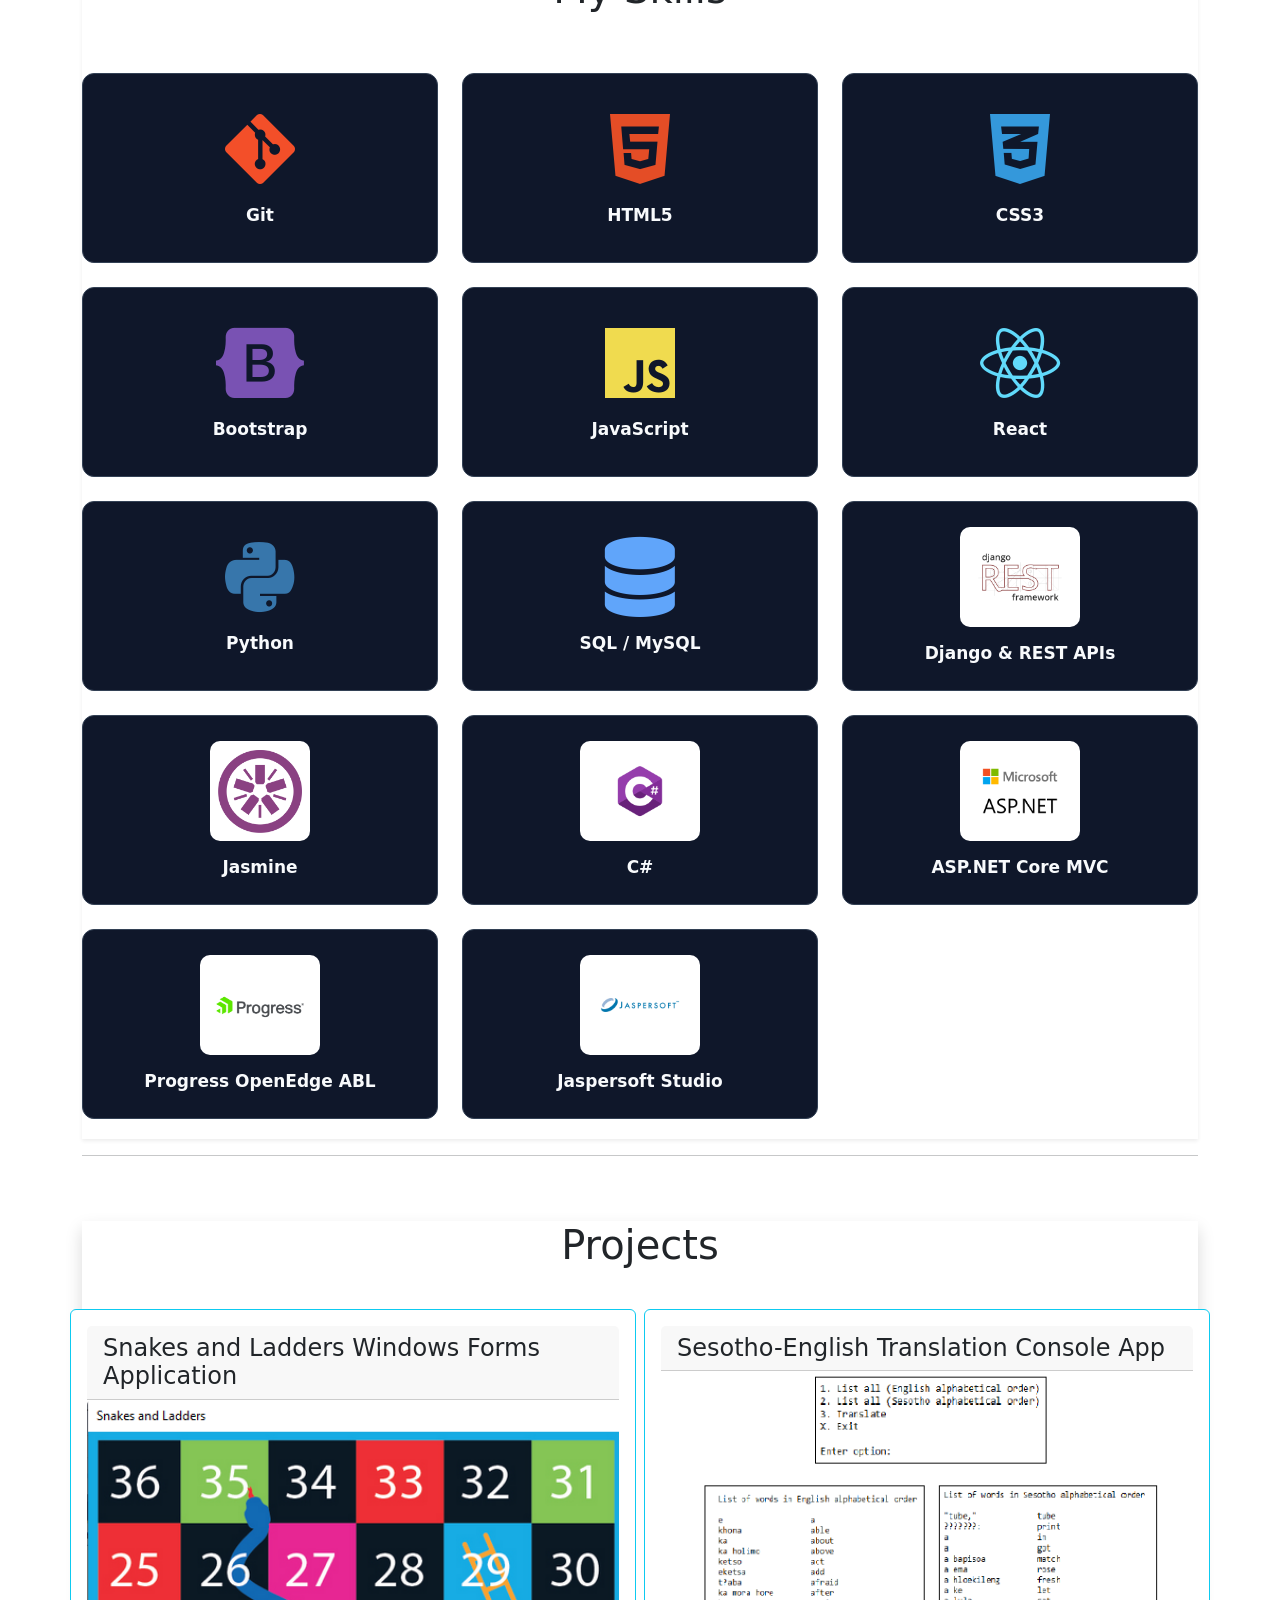
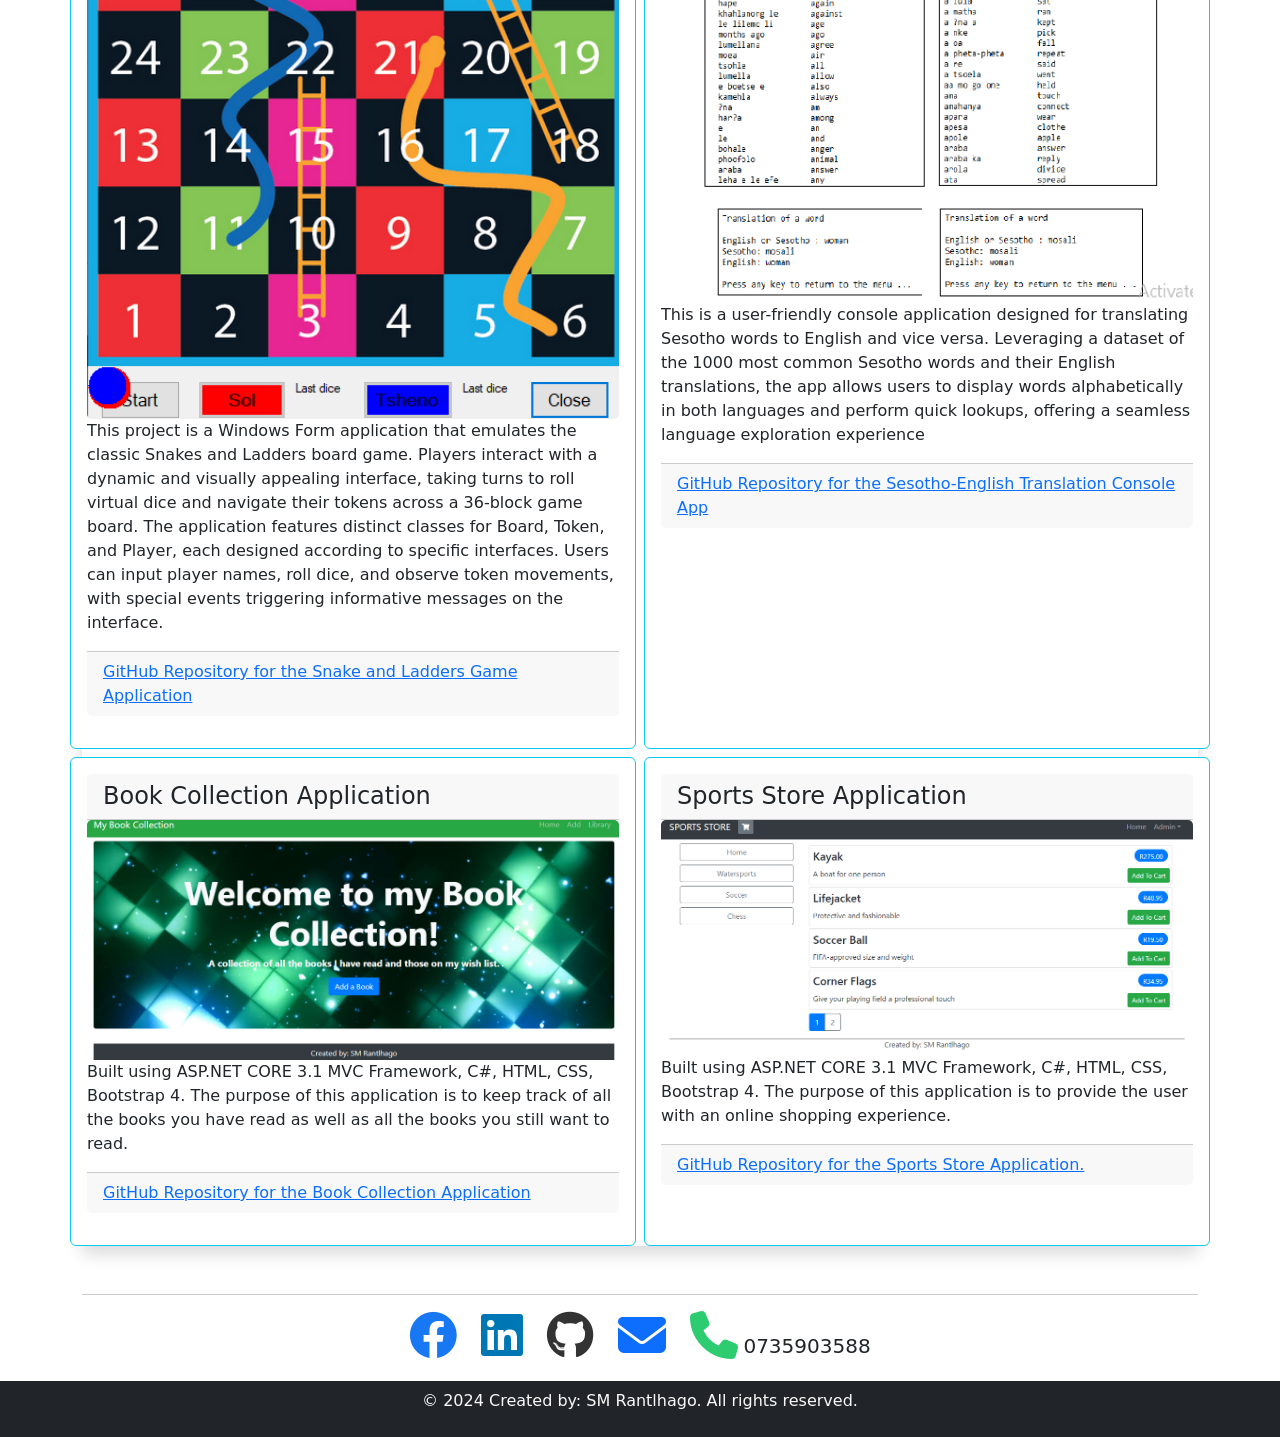
==== commit 2161f703: "updated icons names" ====
--- a/index.html
+++ b/index.html
@@ -203,12 +203,12 @@
 
                     <div class="grid-item">
                         <img src="images/progress.png" alt="Progress OpenEdge ABL logo" class="skill-image">
-                        <h5>ASP.NET Core MVC</h5>
+                        <h5>Progress OpenEdge ABL</h5>
                     </div>
 
                     <div class="grid-item">
                         <img src="images/Jaspersoft.png" alt="Jaspersoft logo" class="skill-image">
-                        <h5>Progress OpenEdge ABL</h5>
+                        <h5>Jaspersoft Studio</h5>
                     </div>
                 </div>
             </div>
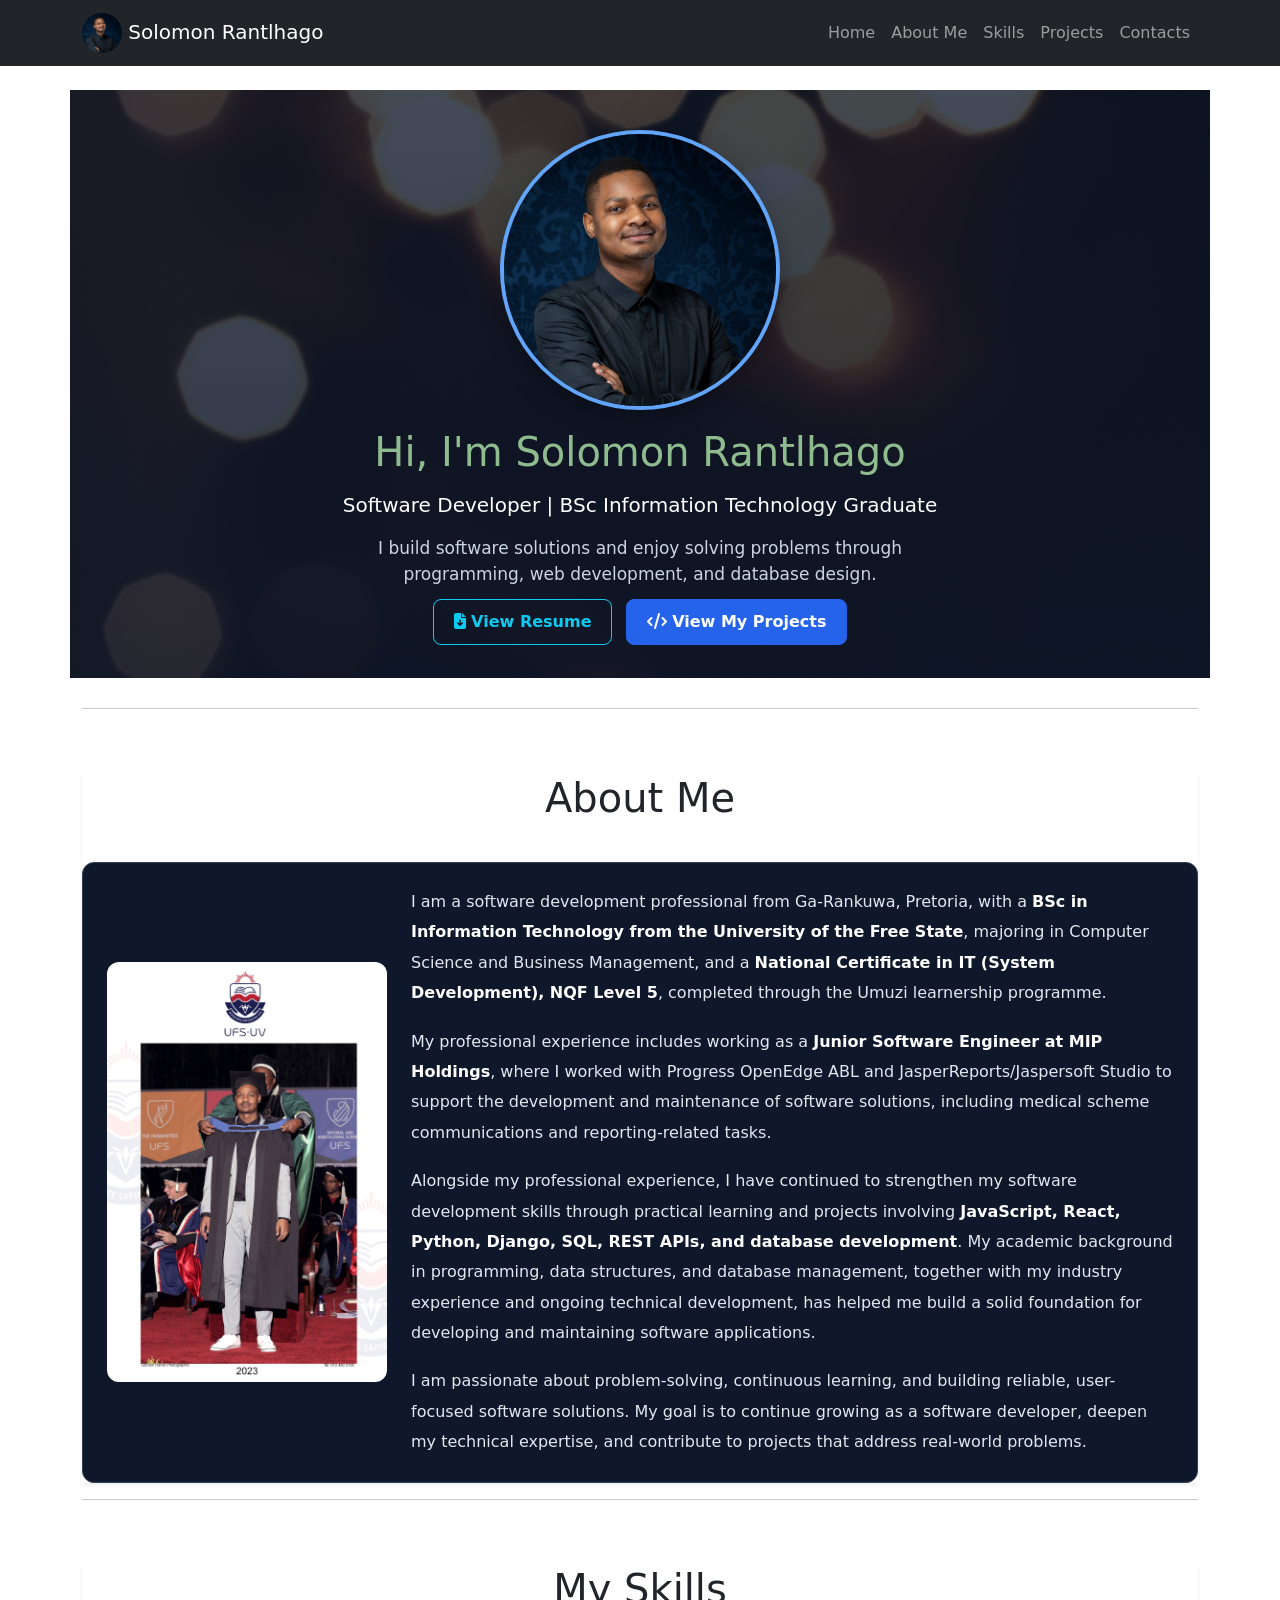
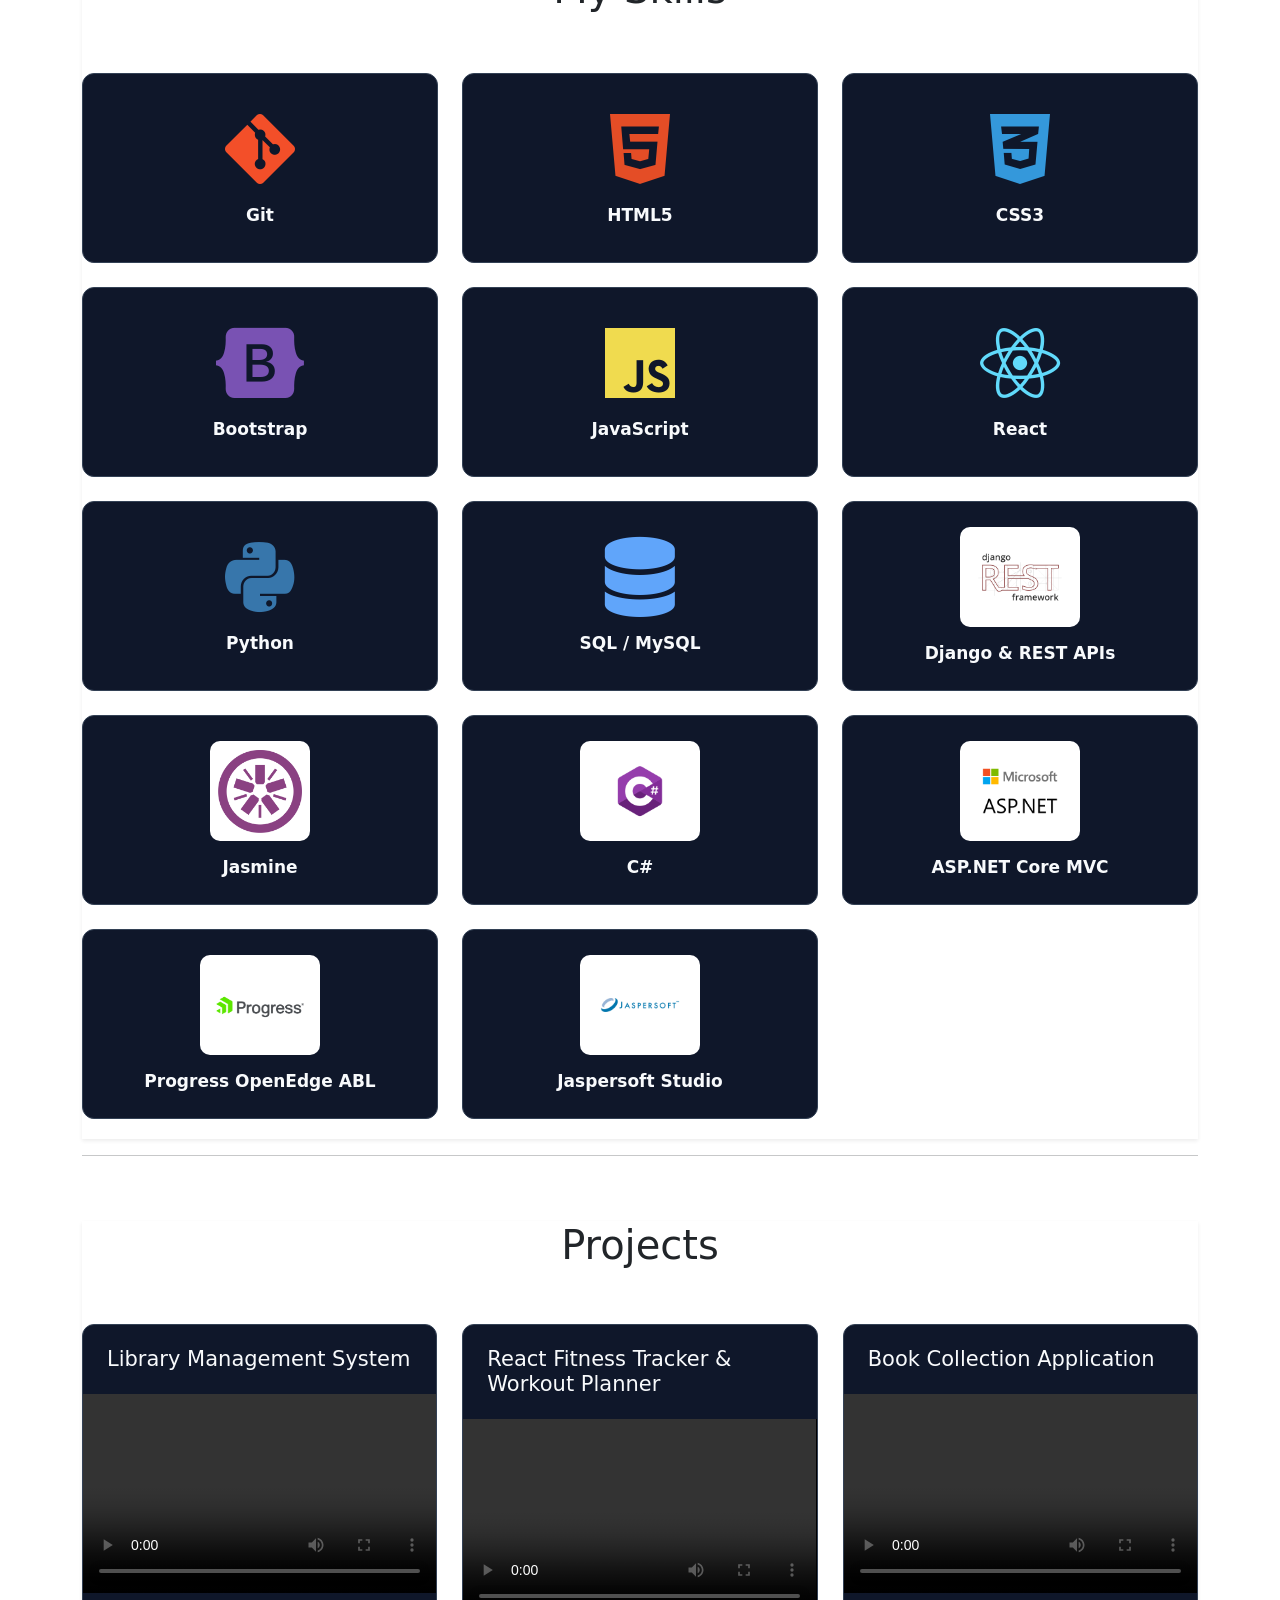
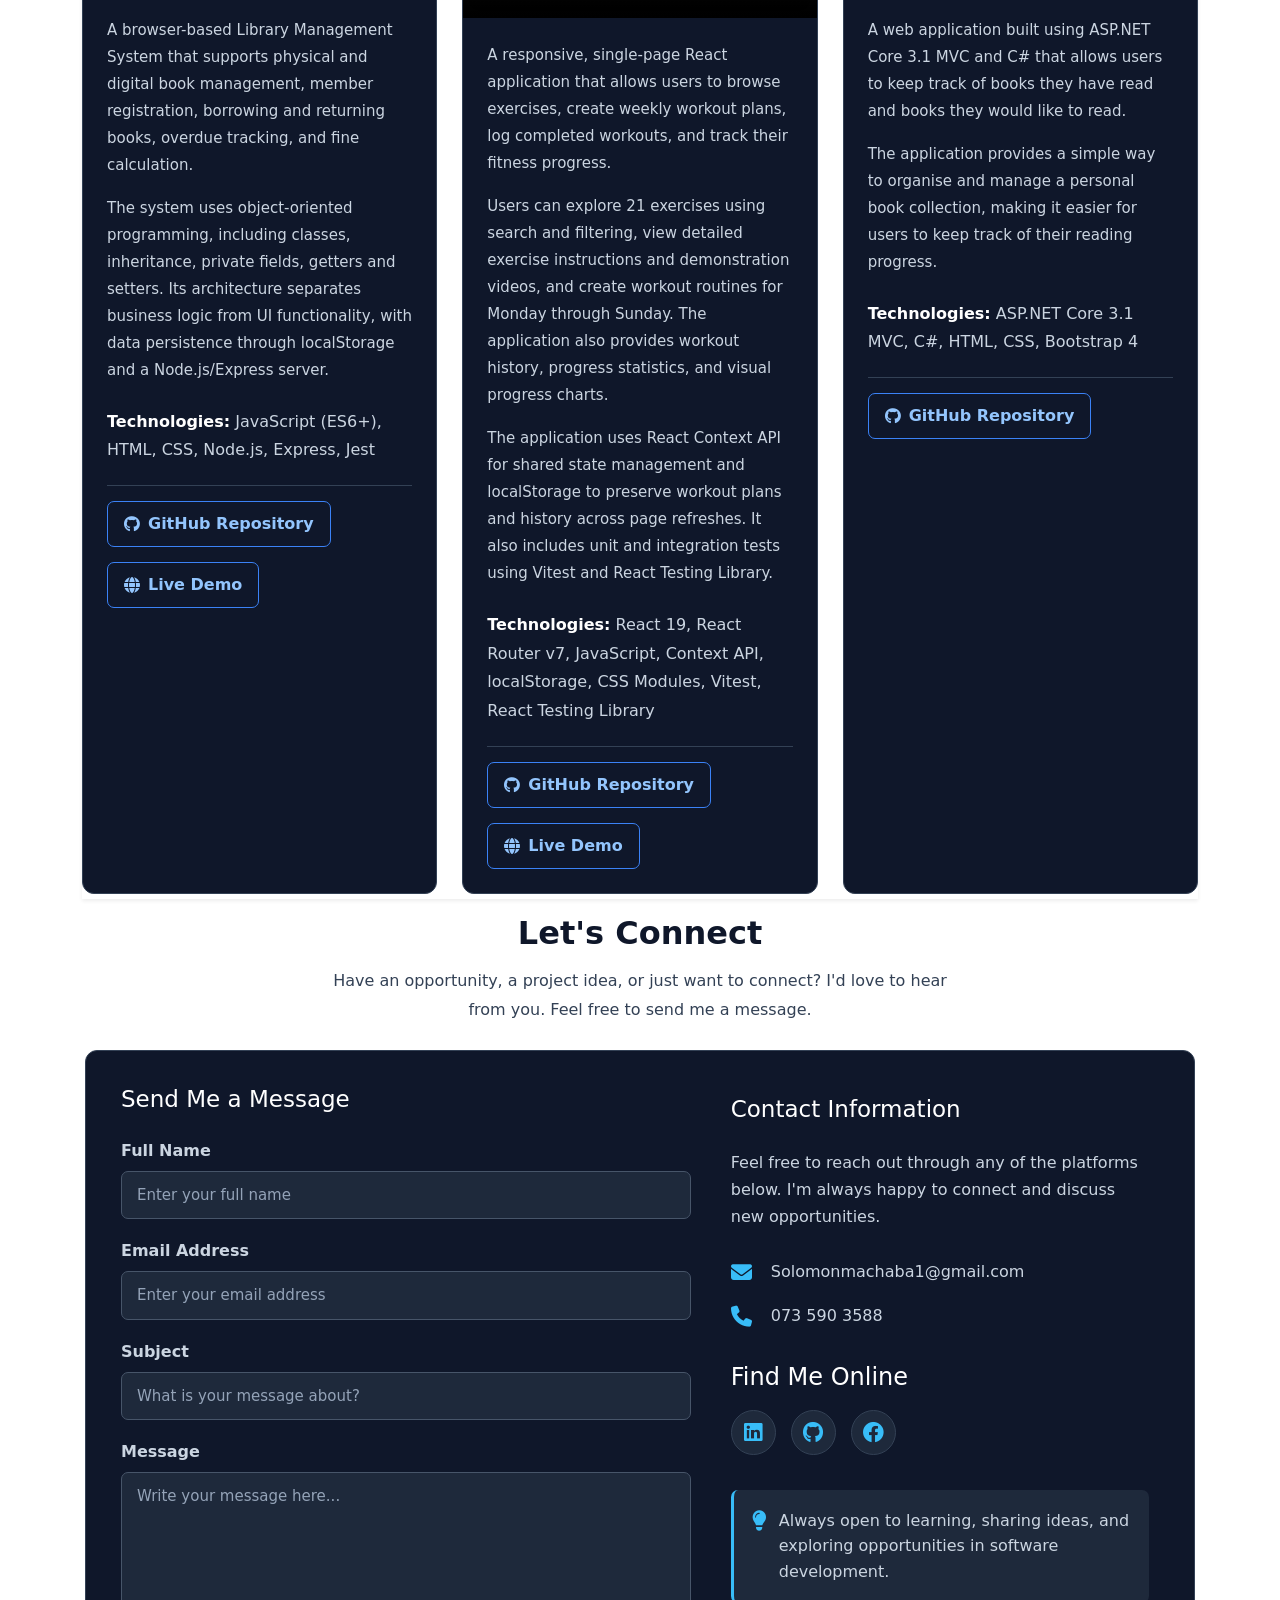
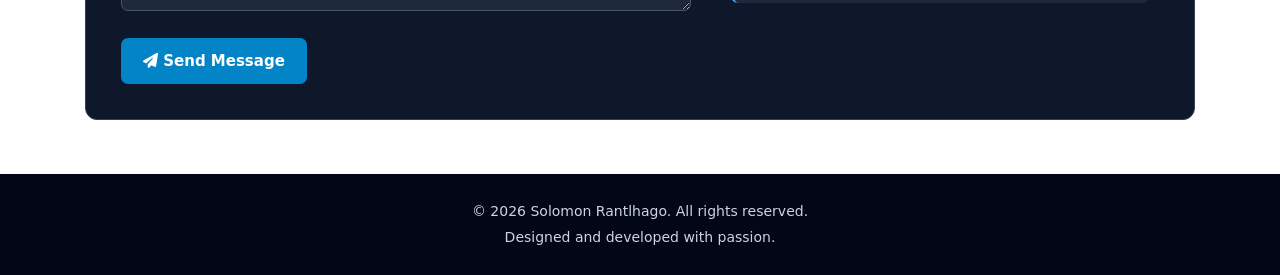
==== commit 95e290b7: "Updated profile" ====
--- a/index.html
+++ b/index.html
@@ -215,117 +215,291 @@
         </section>
         <section id="Projects" class="container">
             <hr>
-            <div class="shadow">
+        
+            <div class="shadow-sm">
                 <h1 class="text-center Visibility">Projects</h1>
-                <div class="row">
-                    <div class="col-md-5 me-2 mb-2 card card-body border-info custom-card">
-                        <h4 class="card-header">Snakes and Ladders Windows Forms Application</h4>
-                        <img src="images/Snake.png" alt="Traffic Fines Application Picture" class="card-img">
-                        <p class="card-text">
-                            This project is a Windows Form application that emulates the classic Snakes and Ladders
-                            board game.
-                            Players interact with a dynamic and visually appealing interface, taking turns to roll
-                            virtual dice
-                            and navigate their tokens across a 36-block game board. The application features distinct
-                            classes for
-                            Board, Token, and Player, each designed according to specific interfaces. Users can input
-                            player names,
-                            roll dice, and observe token movements, with special events triggering informative messages
-                            on the
-                            interface.
+            
+                <!-- Both project cards must be inside this grid -->
+                <div class="project-grid">
+                
+                    <!-- Project 1 -->
+                    <div class="project-card">
+                        <h4>Library Management System</h4>
+                    
+                        <video controls preload="metadata" class="project-video">
+                            <source src="videos/Library_Demo.mp4" type="video/mp4">
+                            Your browser does not support video playback.
+                        </video>
+                    
+                        <div class="project-content">
+                            <p>
+                                A browser-based Library Management System that supports
+                                physical and digital book management, member registration,
+                                borrowing and returning books, overdue tracking, and
+                                fine calculation.
+                            </p>
+                        
+                            <p>
+                                The system uses object-oriented programming, including
+                                classes, inheritance, private fields, getters and setters.
+                                Its architecture separates business logic from UI
+                                functionality, with data persistence through localStorage
+                                and a Node.js/Express server.
+                            </p>
+                        
+                            <div class="project-tech">
+                                <strong>Technologies:</strong>
+                                <span>JavaScript (ES6+), HTML, CSS, Node.js, Express, Jest</span>
+                            </div>
+                        
+                            <div class="project-links">
+                                <a href="https://github.com/Umuzi-skillslab/javascript-library-capstone-debug-SolomonRantlhago"
+                                   target="_blank" rel="noopener noreferrer">
+                                    <i class="fa-brands fa-github"></i>
+                                    GitHub Repository
+                                </a>
+                            
+                                <a href="https://javascript-library-capstone-debug.vercel.app/"
+                                   target="_blank" rel="noopener noreferrer">
+                                    <i class="fa-solid fa-globe"></i>
+                                    Live Demo
+                                </a>
+                            </div>
+                        </div>
+                    </div>
+                
+                    <!-- Project 2 -->
+                    <div class="project-card">
+                        <h4>React Fitness Tracker &amp; Workout Planner</h4>
+                    
+                        <video controls preload="metadata" class="project-video">
+                            <source src="videos/Fitness_Demo.mp4" type="video/mp4">
+                            Your browser does not support video playback.
+                        </video>
+                    
+                        <div class="project-content">
+                            <p>
+                                A responsive, single-page React application that allows
+                                users to browse exercises, create weekly workout plans,
+                                log completed workouts, and track their fitness progress.
+                            </p>
+                        
+                            <p>
+                                Users can explore 21 exercises using search and filtering,
+                                view detailed exercise instructions and demonstration videos,
+                                and create workout routines for Monday through Sunday.
+                                The application also provides workout history, progress
+                                statistics, and visual progress charts.
+                            </p>
+                        
+                            <p>
+                                The application uses React Context API for shared state
+                                management and localStorage to preserve workout plans and
+                                history across page refreshes. It also includes unit and
+                                integration tests using Vitest and React Testing Library.
+                            </p>
+                        
+                            <div class="project-tech">
+                                <strong>Technologies:</strong>
+                                <span>
+                                    React 19, React Router v7, JavaScript, Context API,
+                                    localStorage, CSS Modules, Vitest, React Testing Library
+                                </span>
+                            </div>
+                        
+                            <div class="project-links">
+                                <a href="https://github.com/Umuzi-skillslab/react-fitness-tracker-SolomonRantlhago"
+                                   target="_blank" rel="noopener noreferrer">
+                                    <i class="fa-brands fa-github"></i>
+                                    GitHub Repository
+                                </a>
+                            
+                                <a href="https://legendary-toffee-568ca3.netlify.app/"
+                                   target="_blank" rel="noopener noreferrer">
+                                    <i class="fa-solid fa-globe"></i>
+                                    Live Demo
+                                </a>
+                            </div>
+                        </div>
+                    </div>
+                    <!-- Project 3 -->
+                    <div class="project-card">
+                        <h4>Book Collection Application</h4>
+                    
+                        <video controls preload="metadata" class="project-video">
+                            <source src="videos/Book_Collection_Demo.mp4" type="video/mp4">
+                            Your browser does not support video playback.
+                        </video>
+                    
+                        <div class="project-content">
+                            <p>
+                                A web application built using ASP.NET Core 3.1 MVC and C#
+                                that allows users to keep track of books they have read
+                                and books they would like to read.
+                            </p>
+                        
+                            <p>
+                                The application provides a simple way to organise and
+                                manage a personal book collection, making it easier for
+                                users to keep track of their reading progress.
+                            </p>
+                        
+                            <div class="project-tech">
+                                <strong>Technologies:</strong>
+                                <span>
+                                    ASP.NET Core 3.1 MVC, C#, HTML, CSS, Bootstrap 4
+                                </span>
+                            </div>
+                        
+                            <div class="project-links">
+                                <a href="https://github.com/SolomonRantlhago/Book_Collection_Application"
+                                   target="_blank" rel="noopener noreferrer">
+                                    <i class="fa-brands fa-github"></i>
+                                    GitHub Repository
+                                </a>
+                            </div>
+                        </div>
+                    </div>
+                </div>
+            </div>
+        </section>
+        <section id="Contacts" class="contact-section container mb-4">
+
+            <div class="contact-heading text-center">
+                <h2>Let's Connect</h2>
+                <p>
+                    Have an opportunity, a project idea, or just want to connect?
+                    I'd love to hear from you. Feel free to send me a message.
+                </p>
+            </div>
+        
+            <div class="contact-container">
+            
+                <!-- Contact Form -->
+                <div class="contact-form">
+                    <h3>Send Me a Message</h3>
+                
+                    <form action="https://formsubmit.co/Solomonmachaba1@gmail.com"
+                          method="POST">
+                
+                        <input type="hidden" name="_subject"
+                               value="New Portfolio Contact Message">
+                
+                        <input type="hidden" name="_template" value="table">
+                
+                        <div class="form-group">
+                            <label for="contact-name">Full Name</label>
+                            <input type="text"
+                                   id="contact-name"
+                                   name="name"
+                                   placeholder="Enter your full name"
+                                   required>
+                        </div>
+                    
+                        <div class="form-group">
+                            <label for="contact-email">Email Address</label>
+                            <input type="email"
+                                   id="contact-email"
+                                   name="email"
+                                   placeholder="Enter your email address"
+                                   required>
+                        </div>
+                    
+                        <div class="form-group">
+                            <label for="contact-subject">Subject</label>
+                            <input type="text"
+                                   id="contact-subject"
+                                   name="subject"
+                                   placeholder="What is your message about?"
+                                   required>
+                        </div>
+                    
+                        <div class="form-group">
+                            <label for="contact-message">Message</label>
+                            <textarea id="contact-message"
+                                      name="message"
+                                      rows="5"
+                                      placeholder="Write your message here..."
+                                      required></textarea>
+                        </div>
+                    
+                        <button type="submit" class="send-message-btn">
+                            <i class="fa-solid fa-paper-plane"></i>
+                            Send Message
+                        </button>
+                    
+                    </form>
+                </div>
+            
+                <!-- Contact Information -->
+                <div class="contact-info">
+                    <h3>Contact Information</h3>
+                
+                    <p>
+                        Feel free to reach out through any of the platforms below.
+                        I'm always happy to connect and discuss new opportunities.
+                    </p>
+                
+                    <div class="contact-details">
+                    
+                        <a href="mailto:Solomonmachaba1@gmail.com"
+                           class="contact-detail">
+                            <i class="fa-solid fa-envelope"></i>
+                            <span>Solomonmachaba1@gmail.com</span>
+                        </a>
+                    
+                        <a href="tel:+27735903588"
+                           class="contact-detail">
+                            <i class="fa-solid fa-phone"></i>
+                            <span>073 590 3588</span>
+                        </a>
+                    
+                    </div>
+                
+                    <h4>Find Me Online</h4>
+                
+                    <div class="social-links">
+                    
+                        <a href="https://www.linkedin.com/in/solomon-rantlhago-0287aa11b/"
+                           target="_blank" rel="noopener noreferrer"
+                           aria-label="LinkedIn">
+                            <i class="fa-brands fa-linkedin"></i>
+                        </a>
+                    
+                        <a href="https://github.com/SolomonRantlhago"
+                           target="_blank" rel="noopener noreferrer"
+                           aria-label="GitHub">
+                            <i class="fa-brands fa-github"></i>
+                        </a>
+                    
+                        <a href="https://www.facebook.com/profile.php?id=100014585287908"
+                           target="_blank" rel="noopener noreferrer"
+                           aria-label="Facebook">
+                            <i class="fa-brands fa-facebook"></i>
+                        </a>
+                    
+                    </div>
+                
+                    <div class="contact-note">
+                        <i class="fa-solid fa-lightbulb"></i>
+                        <p>
+                            Always open to learning, sharing ideas, and exploring
+                            opportunities in software development.
                         </p>
-                        <p class="card-footer">
-                            <a href="https://github.com/SolomonRantlhago/SnakesAndLadders-Game" target="_blank">GitHub
-                                Repository for the Snake and Ladders Game Application</a>
-                        </p>
-                    </div>
-                    <div class="col-md-5 mb-2 card card-body border-info custom-card">
-                        <h4 class="card-header">Sesotho-English Translation Console App</h4>
-                        <img src="images/Dictionary.png" alt="Human Resource System Picture" class="card-img">
-                        <p class="card-text">
-                            This is a user-friendly console application designed for translating Sesotho words to
-                            English and vice versa.
-                            Leveraging a dataset of the 1000 most common Sesotho words and their English translations,
-                            the app allows users to
-                            display words alphabetically in both languages and perform quick lookups, offering a
-                            seamless language exploration
-                            experience
-                        </p>
-                        <p class="card-footer">
-                            <a href="https://github.com/SolomonRantlhago/Dictionary" target="_blank">GitHub Repository
-                                for the Sesotho-English Translation Console App</a>
-                        </p>
-                    </div>
+                    </div>
+                
                 </div>
-                <div class="row">
-                    <div class="col-md-5 me-2 card card-body border-info custom-card">
-                        <h4 class="card-header">Book Collection Application</h4>
-                        <img src="images/Book_Collection.png" alt="Book Collection Application Picture"
-                            class="card-img">
-                        <p class="card-text">
-                            Built using ASP.NET CORE 3.1 MVC Framework, C#, HTML, CSS, Bootstrap 4. The purpose of this
-                            application is
-                            to keep track of all the books you have read as well as all the books you still want to
-                            read.
-                        </p>
-                        <p class="card-footer">
-                            <a href="https://github.com/SolomonRantlhago/Book_Collection_Application"
-                                target="_blank">GitHub Repository for the Book Collection Application</a>
-                        </p>
-                    </div>
-                    <div class="col-md-5 card card-body border-info custom-card">
-                        <h4 class="card-header">Sports Store Application</h4>
-                        <img src="images/Sports.png" alt="Sports store Application Picture " class="card-img">
-                        <p class="card-text">
-                            Built using ASP.NET CORE 3.1 MVC Framework, C#, HTML, CSS, Bootstrap 4. The purpose of this
-                            application is to provide
-                            the user with an online shopping experience.
-                        </p>
-                        <p class="card-footer">
-                            <a href="https://github.com/SolomonRantlhago/SportsStore_App" target="_blank">GitHub
-                                Repository for the Sports Store Application.</a>
-                        </p>
-                    </div>
-
-
-                </div>
-
+            
             </div>
         </section>
-        <div id="Contacts" class="container mt-5">
-            <hr>
-            <div class="row justify-content-center align-items-center">
-                <div class="col-auto mb-3">
-                    <a href="https://www.facebook.com/profile.php?id=100014585287908" target="_blank">
-                        <i class="fa-brands fa-facebook fa-3x" style="color:#1877f2"></i>
-                    </a>
-                </div>
-                <div class="col-auto mb-3">
-                    <a href="https://www.linkedin.com/in/solomon-rantlhago-0287aa11b/" target="_blank">
-                        <i class="fa-brands fa-linkedin fa-3x" style="color:#0077b5"></i>
-                    </a>
-                </div>
-                <div class="col-auto mb-3">
-                    <a href="https://github.com/SolomonRantlhago" target="_blank">
-                        <i class="fa-brands fa-github fa-3x" style="color:#333"></i>
-                    </a>
-                </div>
-                <div class="col-auto mb-3">
-                    <a href="mailto:Solomonmachaba1@gmail.com" target="_blank">
-                        <i class="fa-solid fa-envelope fa-3x"></i>
-                    </a>
-                </div>
-                <div class="col-auto mb-3">
-                    <i class="fa-solid fa-phone fa-3x" style="color:#2ecc71"></i>
-                    <span class="lead"><strong>0735903588</strong></span>
-                </div>
-            </div>
-        </div>
-        <footer>
-            <div class="mt-1 p-2 bg-dark text-light text-center">
-                <div class="container">
-                    <p>&copy; 2024 Created by: SM Rantlhago. All rights reserved.</p>
-                </div>
+        <footer class="portfolio-footer">
+            <div class="container">
+                <p>
+                    &copy; <span id="current-year"></span>
+                    Solomon Rantlhago. All rights reserved.
+                </p>
+            
+                <p>Designed and developed with passion.</p>
             </div>
         </footer>
 
@@ -333,6 +507,14 @@
         <script src="lib/popper.js/popper.min.js"></script>
         <script src="lib/bootstrap/js/bootstrap.min.js"></script>
         <script>
+            // Automatically update the footer year
+            document.getElementById("current-year").textContent =
+                new Date().getFullYear();
+
+            // Close the mobile navigation after clicking a link
+            $('.navbar-nav>li>a').on('click', function () {
+                $('.navbar-collapse').collapse('hide');
+            });
             $('.navbar-nav>li>a').on('click', function () {
                 $('.navbar-collapse').collapse('hide');
             });
--- a/styles/custom.css
+++ b/styles/custom.css
@@ -265,3 +265,364 @@
         padding: 20px !important;
     }
 }
+
+/* Projects section */
+#Projects .project-grid {
+    display: grid;
+    grid-template-columns: repeat(auto-fit, minmax(320px, 1fr));
+    gap: 25px;
+    padding: 15px 0 5px;
+}
+
+#Projects .project-card {
+    display: flex;
+    flex-direction: column;
+    overflow: hidden;
+    background-color: #0f172a;
+    border: 1px solid #334155;
+    border-radius: 12px;
+    transition: transform 0.2s ease, border-color 0.2s ease;
+}
+
+#Projects .project-card:hover {
+    transform: translateY(-5px);
+    border-color: #60a5fa;
+}
+
+#Projects .project-card h4 {
+    color: #f8fafc;
+    font-size: 21px;
+    padding: 22px 24px;
+    margin: 0;
+}
+
+#Projects .project-video {
+    display: block;
+    width: 100%;
+    aspect-ratio: 16 / 9;
+    object-fit: contain;
+    background-color: #000;
+}
+
+#Projects .project-content {
+    display: flex;
+    flex-direction: column;
+    flex-grow: 1;
+    padding: 24px;
+}
+
+#Projects .project-content p {
+    color: #cbd5e1;
+    font-size: 15px;
+    line-height: 1.8;
+    margin-bottom: 16px;
+}
+
+#Projects .project-tech {
+    margin-top: 8px;
+    color: #cbd5e1;
+    line-height: 1.8;
+}
+
+.project-content strong {
+    color: #ffffff;
+}
+
+#Projects .project-links {
+    display: flex;
+    flex-wrap: wrap;
+    gap: 15px;
+    margin-top: 20px;
+    padding-top: 15px;
+    border-top: 1px solid #334155;
+}
+
+#Projects .project-links a {
+    display: inline-flex;
+    align-items: center;
+    gap: 8px;
+    padding: 10px 16px;
+    border: 1px solid #3b82f6;
+    border-radius: 7px;
+    color: #93c5fd;
+    font-weight: 600;
+    text-decoration: none;
+    transition: background-color 0.2s ease, color 0.2s ease;
+}
+
+#Projects .project-links a:hover {
+    background-color: #2563eb;
+    color: #ffffff;
+}
+
+@media screen and (max-width: 480px) {
+    #Projects .project-grid {
+        grid-template-columns: 1fr;
+    }
+
+    #Projects .project-content {
+        padding: 18px;
+    }
+
+    #Projects .project-card h4 {
+        font-size: 18px;
+    }
+}
+
+/* ==============================
+   CONTACT SECTION
+================================= */
+
+.contact-section {
+    padding: 15px 15px 30px;
+    margin-top: 0 !important;
+}
+
+.contact-heading {
+    margin-bottom: 25px;
+}
+html {
+    scroll-behavior: smooth;
+}
+
+#Contacts {
+    scroll-margin-top: 100px;
+}
+
+#Contacts .contact-heading h2 {
+    color: #0f172a;
+    font-size: 32px;
+    font-weight: 700;
+    margin-bottom: 15px;
+}
+
+#Contacts .contact-heading p {
+    color: #334155;
+    font-size: 16px;
+    font-weight: 400;
+    max-width: 650px;
+    margin: 0 auto;
+    line-height: 1.8;
+}
+
+.contact-container {
+    display: grid;
+    grid-template-columns: 1.3fr 1fr;
+    gap: 30px;
+    background-color: #0f172a;
+    border: 1px solid #334155;
+    border-radius: 12px;
+    padding: 35px;
+}
+
+/* Contact Form */
+
+.contact-form h3,
+.contact-info h3 {
+    color: #ffffff;
+    margin-bottom: 25px;
+    font-size: 23px;
+}
+
+.form-group {
+    margin-bottom: 20px;
+}
+
+.form-group label {
+    display: block;
+    color: #cbd5e1;
+    margin-bottom: 8px;
+    font-weight: 600;
+}
+
+.form-group input,
+.form-group textarea {
+    width: 100%;
+    padding: 12px 15px;
+    background-color: #1e293b;
+    color: #ffffff;
+    border: 1px solid #475569;
+    border-radius: 7px;
+    outline: none;
+    font-family: inherit;
+    font-size: 15px;
+}
+
+.form-group input:focus,
+.form-group textarea:focus {
+    border-color: #38bdf8;
+    box-shadow: 0 0 0 2px rgba(56, 189, 248, 0.15);
+}
+
+.form-group input::placeholder,
+.form-group textarea::placeholder {
+    color: #94a3b8;
+}
+
+.form-group textarea {
+    resize: vertical;
+}
+
+.send-message-btn {
+    background-color: #0284c7;
+    color: #ffffff;
+    border: none;
+    border-radius: 7px;
+    padding: 12px 22px;
+    font-size: 15px;
+    font-weight: 600;
+    cursor: pointer;
+    transition: 0.3s ease;
+}
+
+.send-message-btn:hover {
+    background-color: #0369a1;
+    transform: translateY(-2px);
+}
+
+/* Contact Information */
+
+.contact-info {
+    padding: 10px;
+}
+
+.contact-info > p {
+    color: #cbd5e1;
+    line-height: 1.7;
+    margin-bottom: 30px;
+}
+
+.contact-details {
+    display: flex;
+    flex-direction: column;
+    gap: 20px;
+    margin-bottom: 35px;
+}
+
+.contact-detail {
+    display: flex;
+    align-items: center;
+    gap: 15px;
+    color: #cbd5e1;
+    text-decoration: none;
+    overflow-wrap: anywhere;
+    transition: 0.3s ease;
+}
+
+.contact-detail i {
+    color: #38bdf8;
+    font-size: 21px;
+    width: 25px;
+}
+
+.contact-detail:hover {
+    color: #38bdf8;
+    text-decoration: none;
+}
+
+.contact-info h4 {
+    color: #ffffff;
+    margin-bottom: 18px;
+}
+
+/* Social Links */
+
+.social-links {
+    display: flex;
+    gap: 15px;
+    margin-bottom: 35px;
+}
+
+.social-links a {
+    display: flex;
+    align-items: center;
+    justify-content: center;
+    width: 45px;
+    height: 45px;
+    background-color: #1e293b;
+    border: 1px solid #334155;
+    border-radius: 50%;
+    color: #38bdf8;
+    font-size: 21px;
+    text-decoration: none;
+    transition: 0.3s ease;
+}
+
+.social-links a:hover {
+    background-color: #0284c7;
+    color: #ffffff;
+    transform: translateY(-4px);
+}
+
+/* Contact Note */
+
+.contact-note {
+    display: flex;
+    align-items: flex-start;
+    gap: 12px;
+    padding: 18px;
+    background-color: #1e293b;
+    border-left: 3px solid #38bdf8;
+    border-radius: 7px;
+}
+
+.contact-note i {
+    color: #38bdf8;
+    font-size: 20px;
+    margin-top: 3px;
+}
+
+.contact-note p {
+    color: #cbd5e1;
+    margin: 0;
+    line-height: 1.6;
+}
+
+/* ==============================
+   FOOTER
+================================= */
+
+.portfolio-footer {
+    background-color: #020617;
+    color: #cbd5e1;
+    text-align: center;
+    padding: 22px 10px;
+}
+
+.portfolio-footer p {
+    margin: 5px 0;
+    font-size: 14px;
+}
+
+/* ==============================
+   RESPONSIVE DESIGN
+================================= */
+
+@media screen and (max-width: 768px) {
+
+    .contact-container {
+        grid-template-columns: 1fr;
+        padding: 25px 20px;
+    }
+
+    .contact-info {
+        padding: 10px 0;
+    }
+
+}
+
+@media screen and (max-width: 576px) {
+
+    .contact-heading h2 {
+        font-size: 26px;
+    }
+
+    .contact-container {
+        padding: 20px 15px;
+    }
+
+    .send-message-btn {
+        width: 100%;
+    }
+
+}
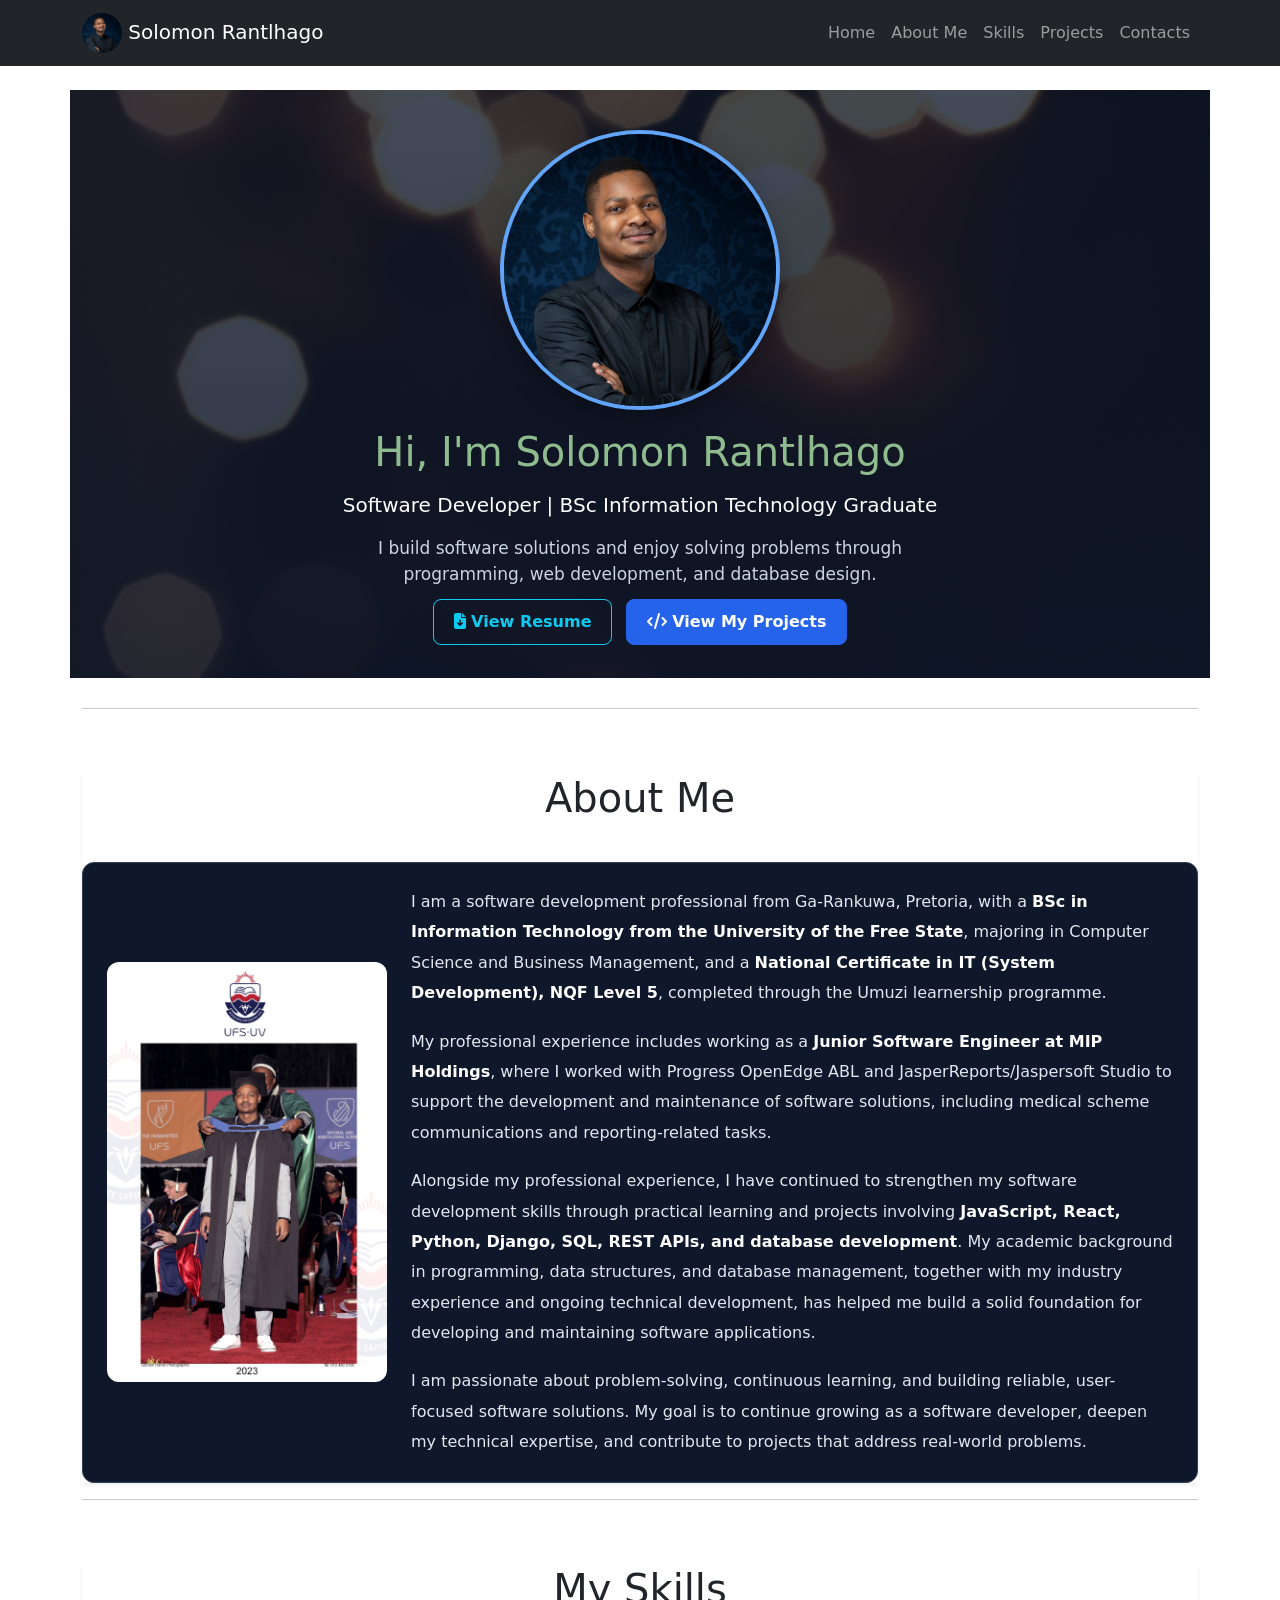
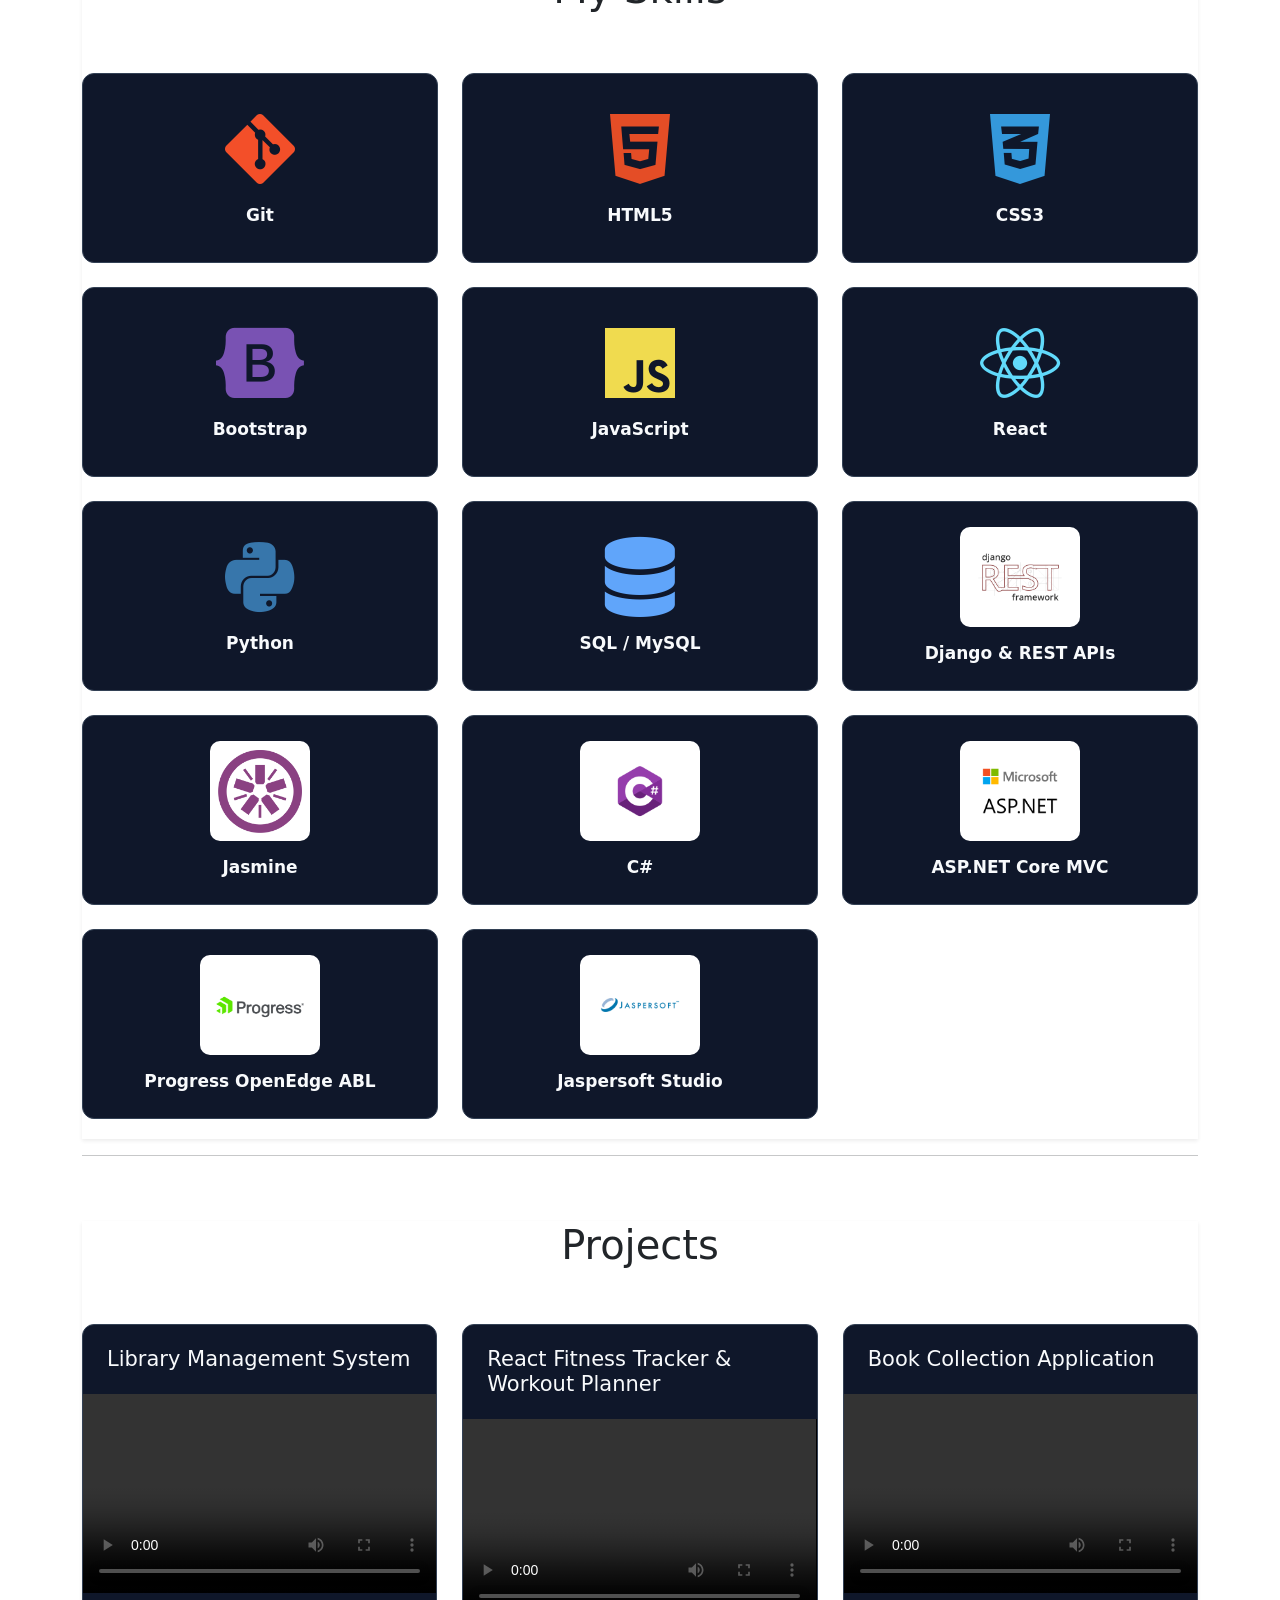
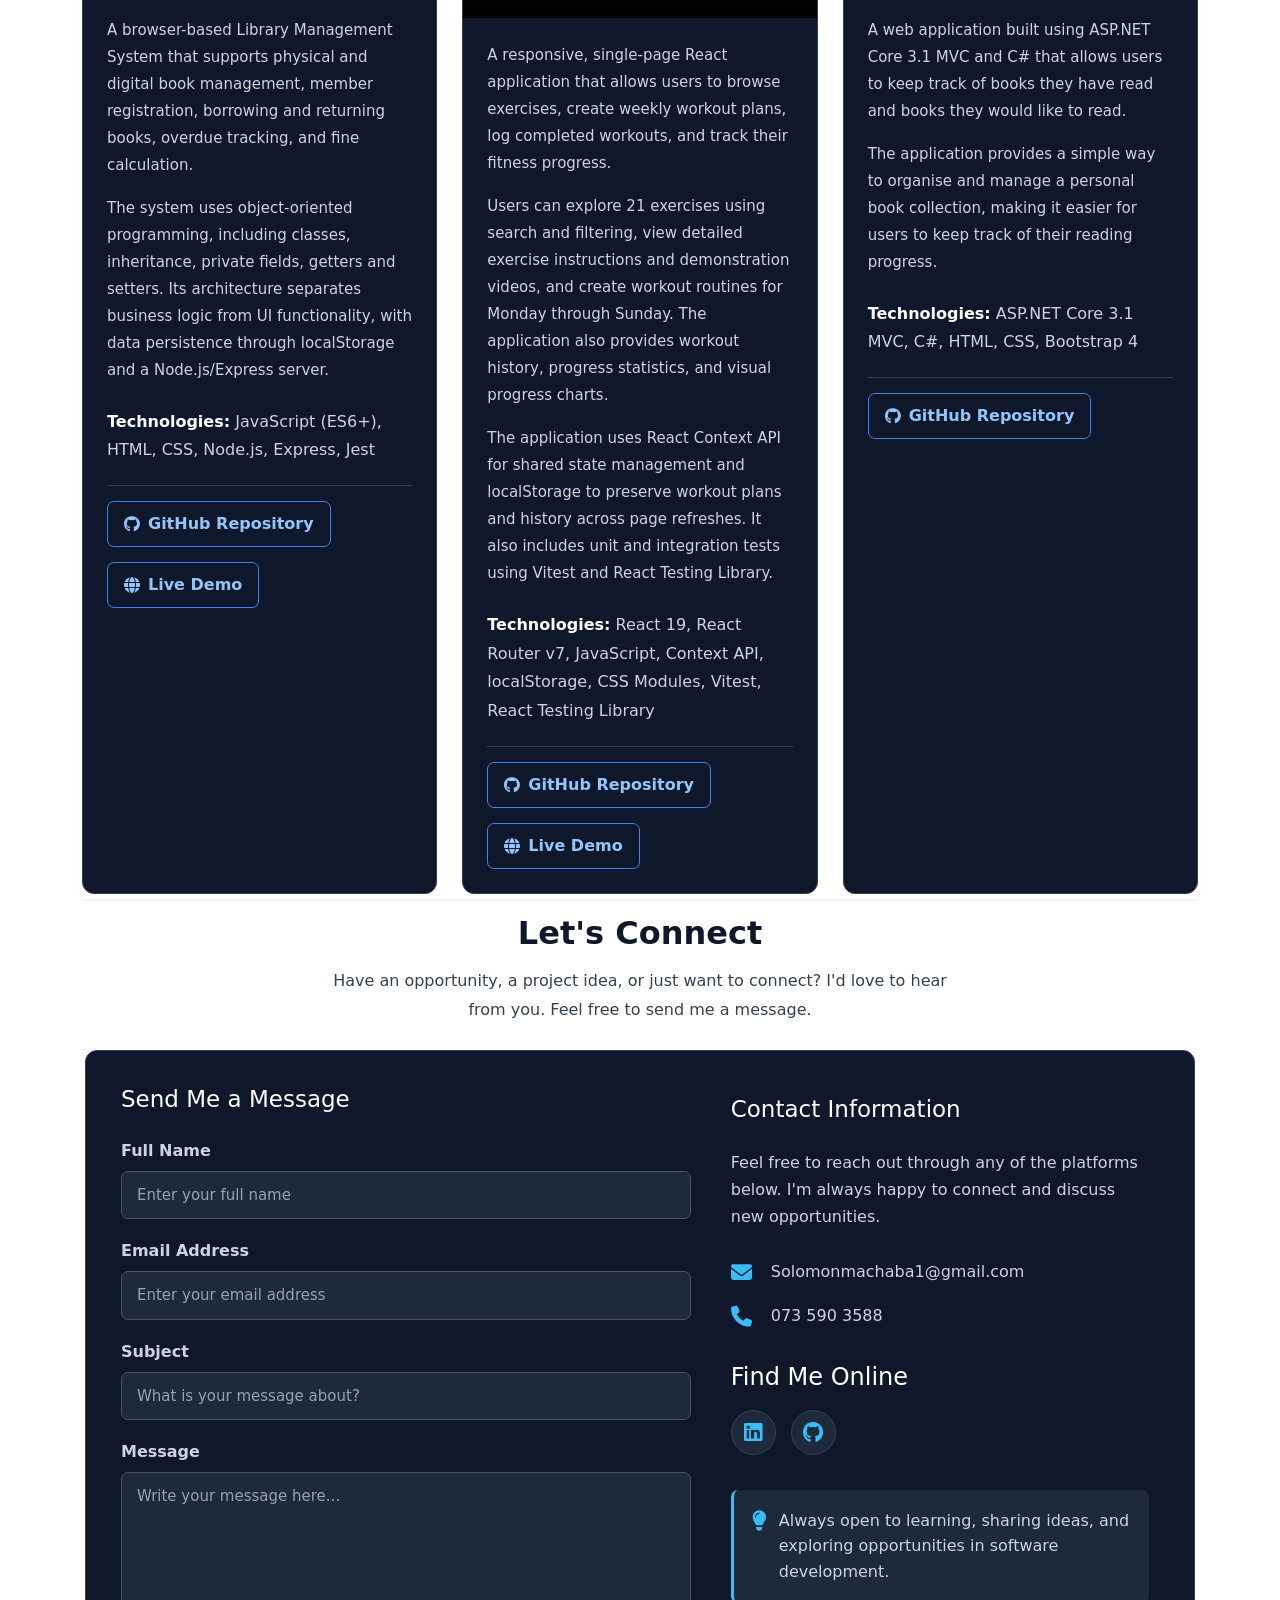
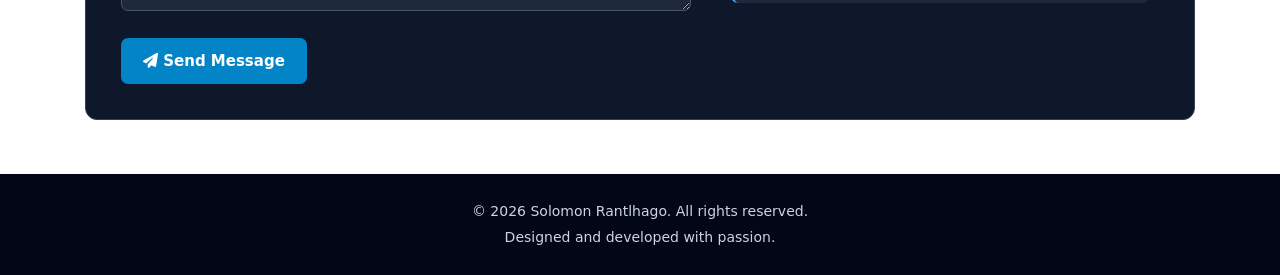
==== commit 4fc826e9: "Updated Porfolio" ====
--- a/index.html
+++ b/index.html
@@ -73,7 +73,7 @@
             </p>
 
             <div class="text-center hero-buttons">
-                <a href="https://drive.google.com/file/d/1ySv7sBNQOL05aBV1wnrXClpQBsUYHrko/view?usp=sharing"
+                <a href="https://drive.google.com/file/d/1sGBb5RyACLUTGlMpYpAtme0b_wTtO99Q/view?usp=sharing"
                     target="_blank" rel="noopener noreferrer" class="btn btn-outline-info me-2 mb-2">
                     <i class="fa-solid fa-file-arrow-down"></i>
                     View Resume
@@ -460,7 +460,7 @@
                 
                     <div class="social-links">
                     
-                        <a href="https://www.linkedin.com/in/solomon-rantlhago-0287aa11b/"
+                        <a href="https://www.linkedin.com/in/solomonrantlhago"
                            target="_blank" rel="noopener noreferrer"
                            aria-label="LinkedIn">
                             <i class="fa-brands fa-linkedin"></i>
@@ -470,12 +470,6 @@
                            target="_blank" rel="noopener noreferrer"
                            aria-label="GitHub">
                             <i class="fa-brands fa-github"></i>
-                        </a>
-                    
-                        <a href="https://www.facebook.com/profile.php?id=100014585287908"
-                           target="_blank" rel="noopener noreferrer"
-                           aria-label="Facebook">
-                            <i class="fa-brands fa-facebook"></i>
                         </a>
                     
                     </div>
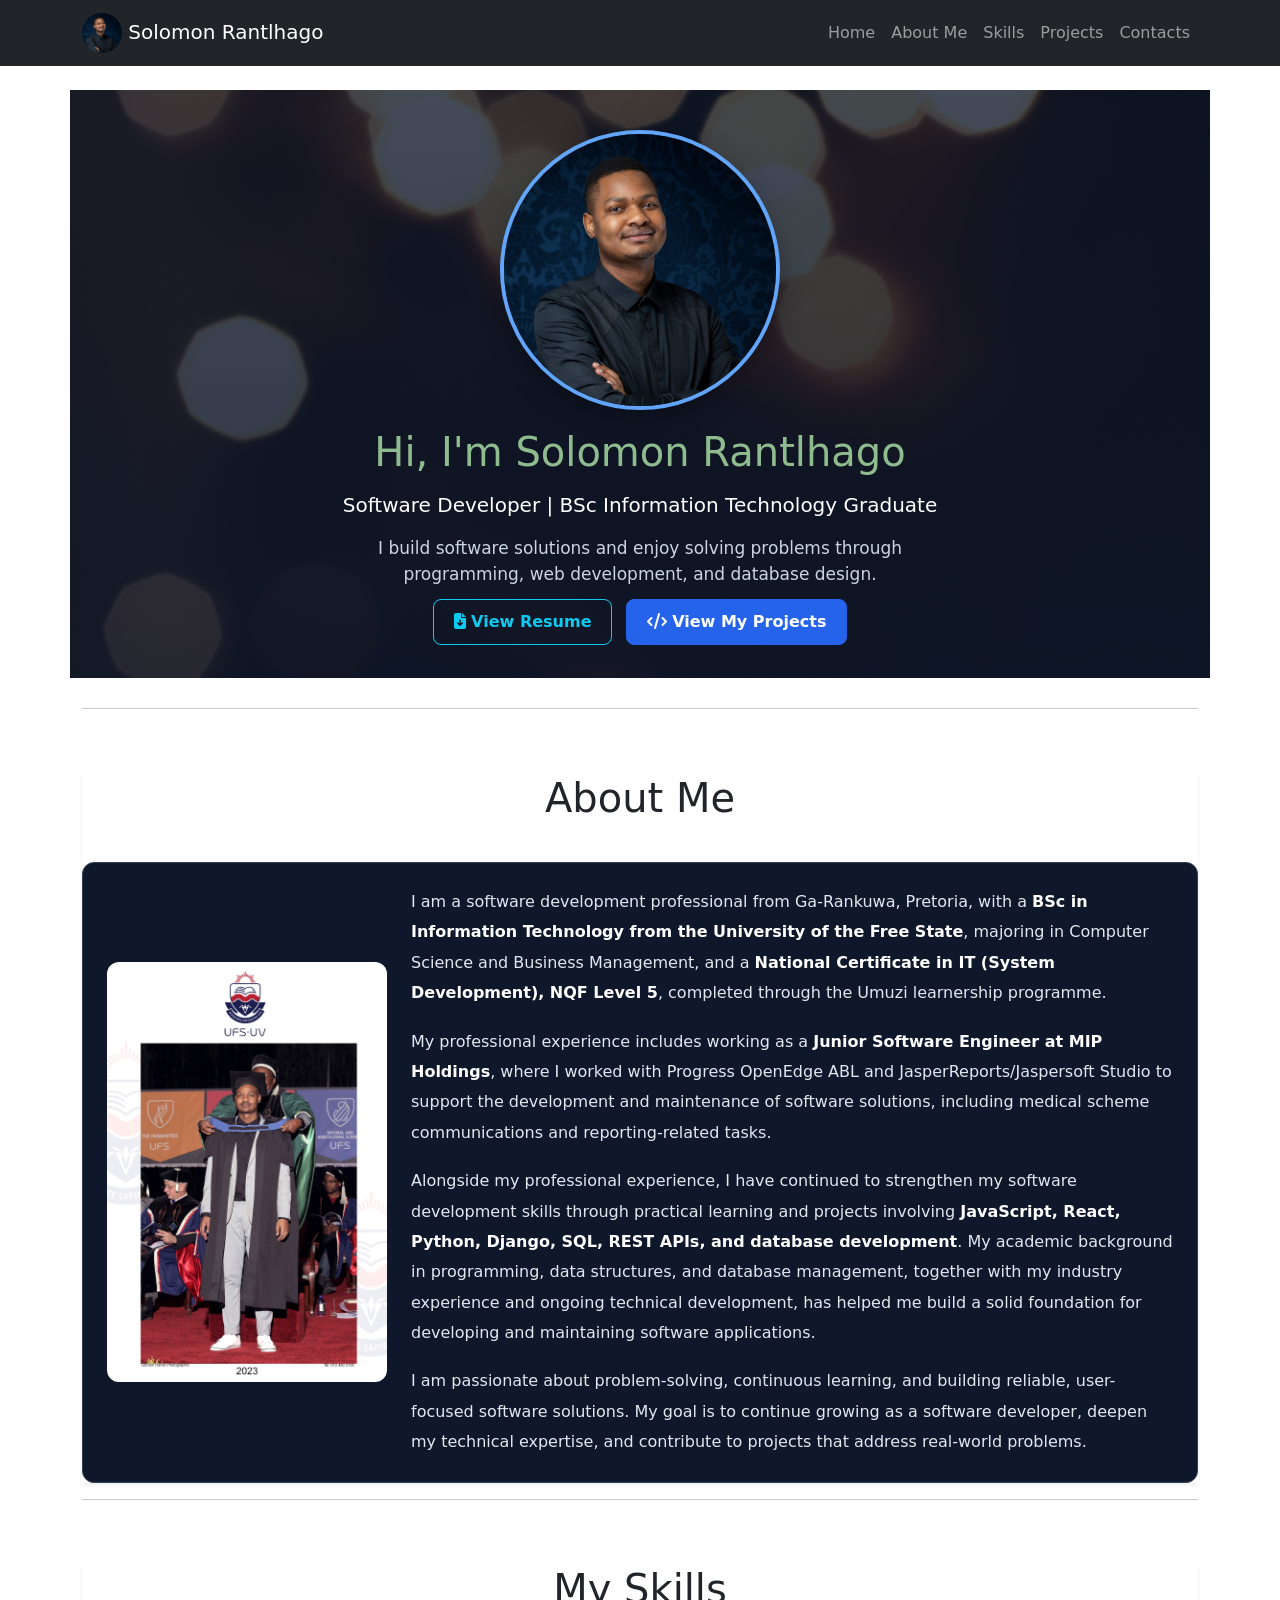
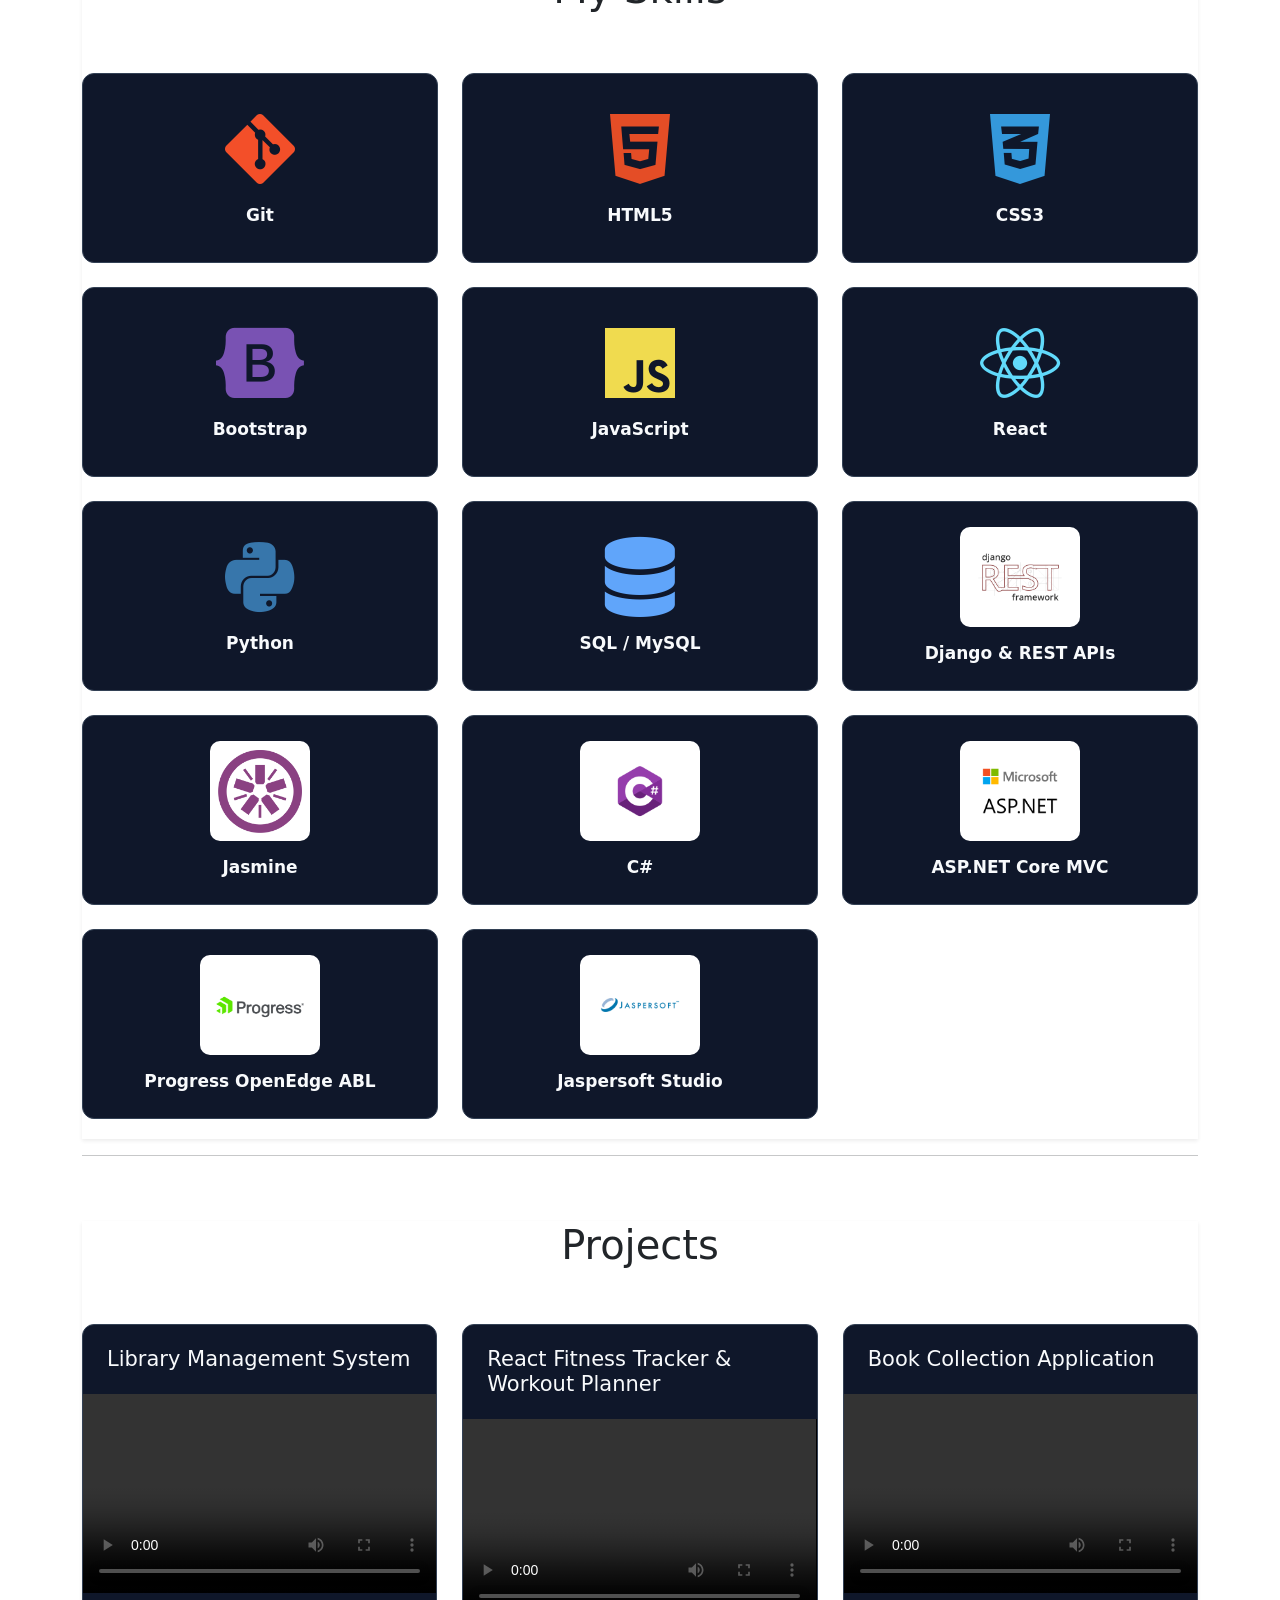
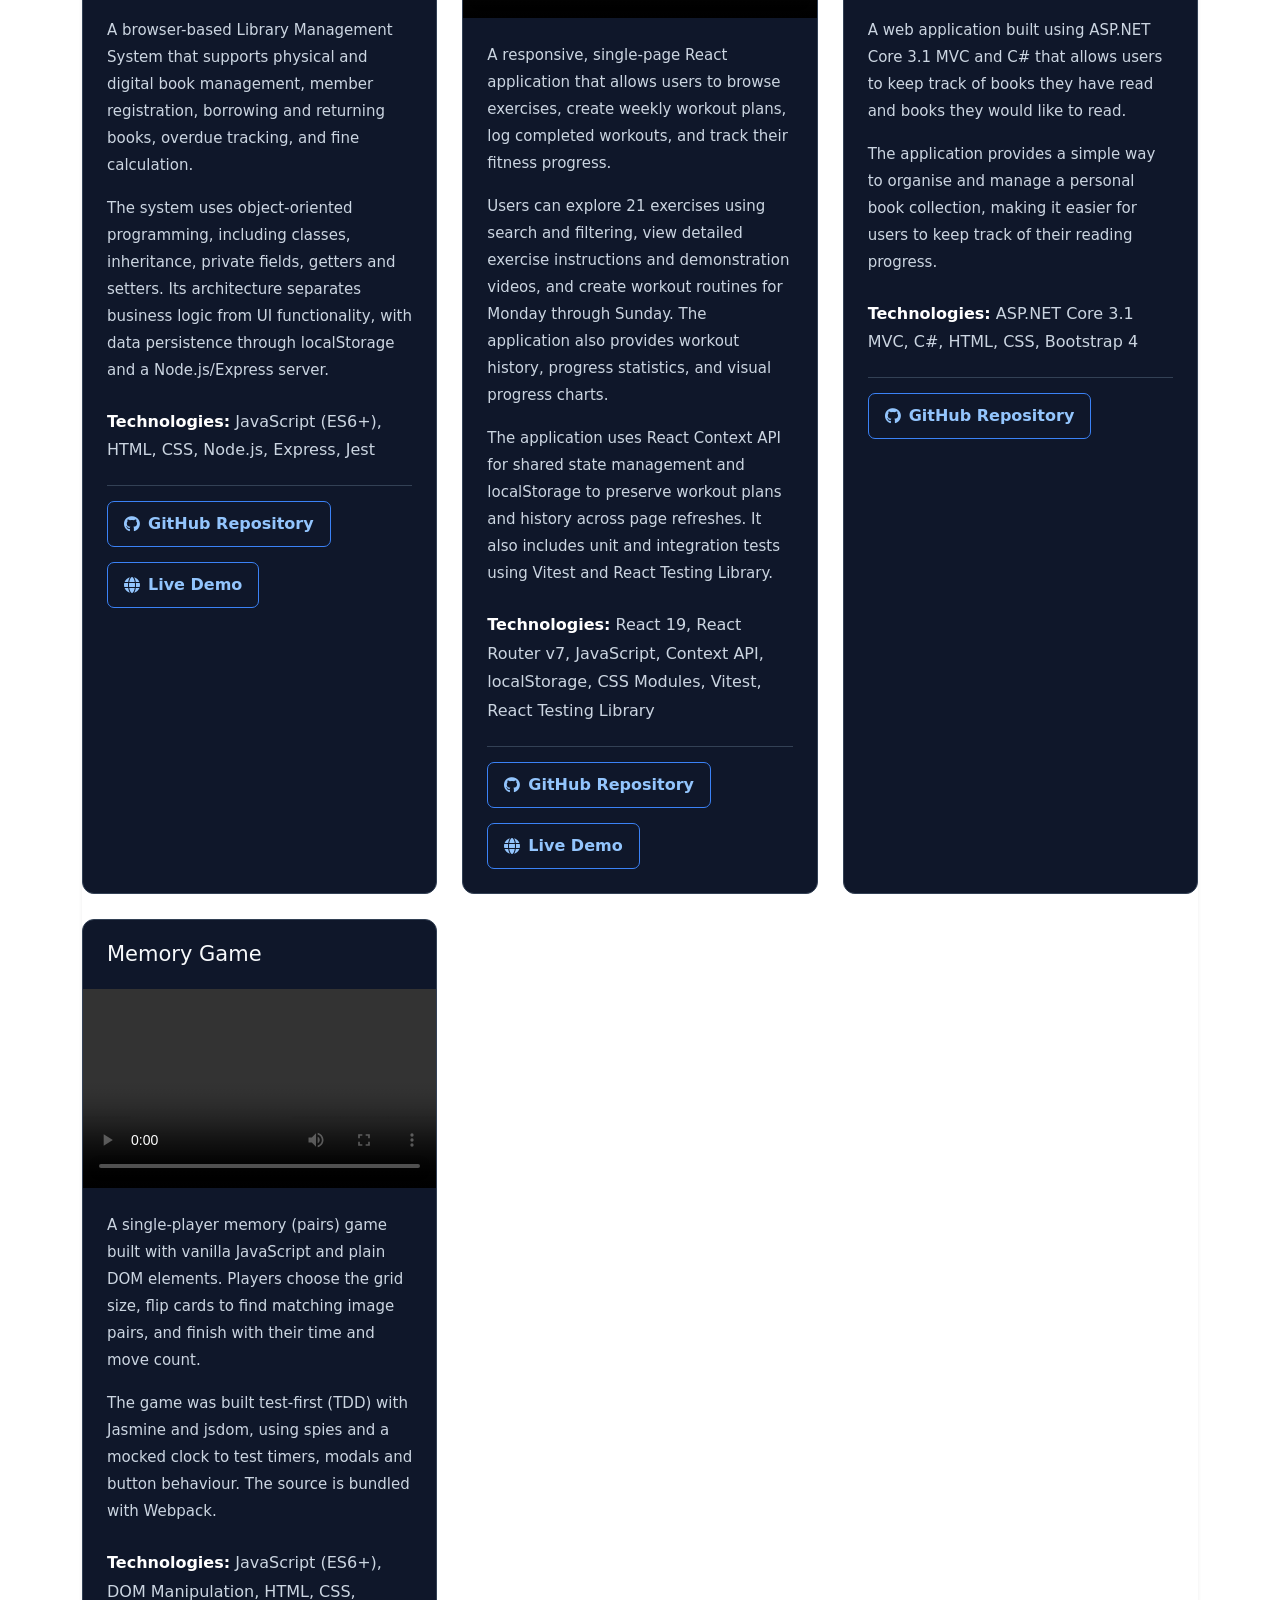
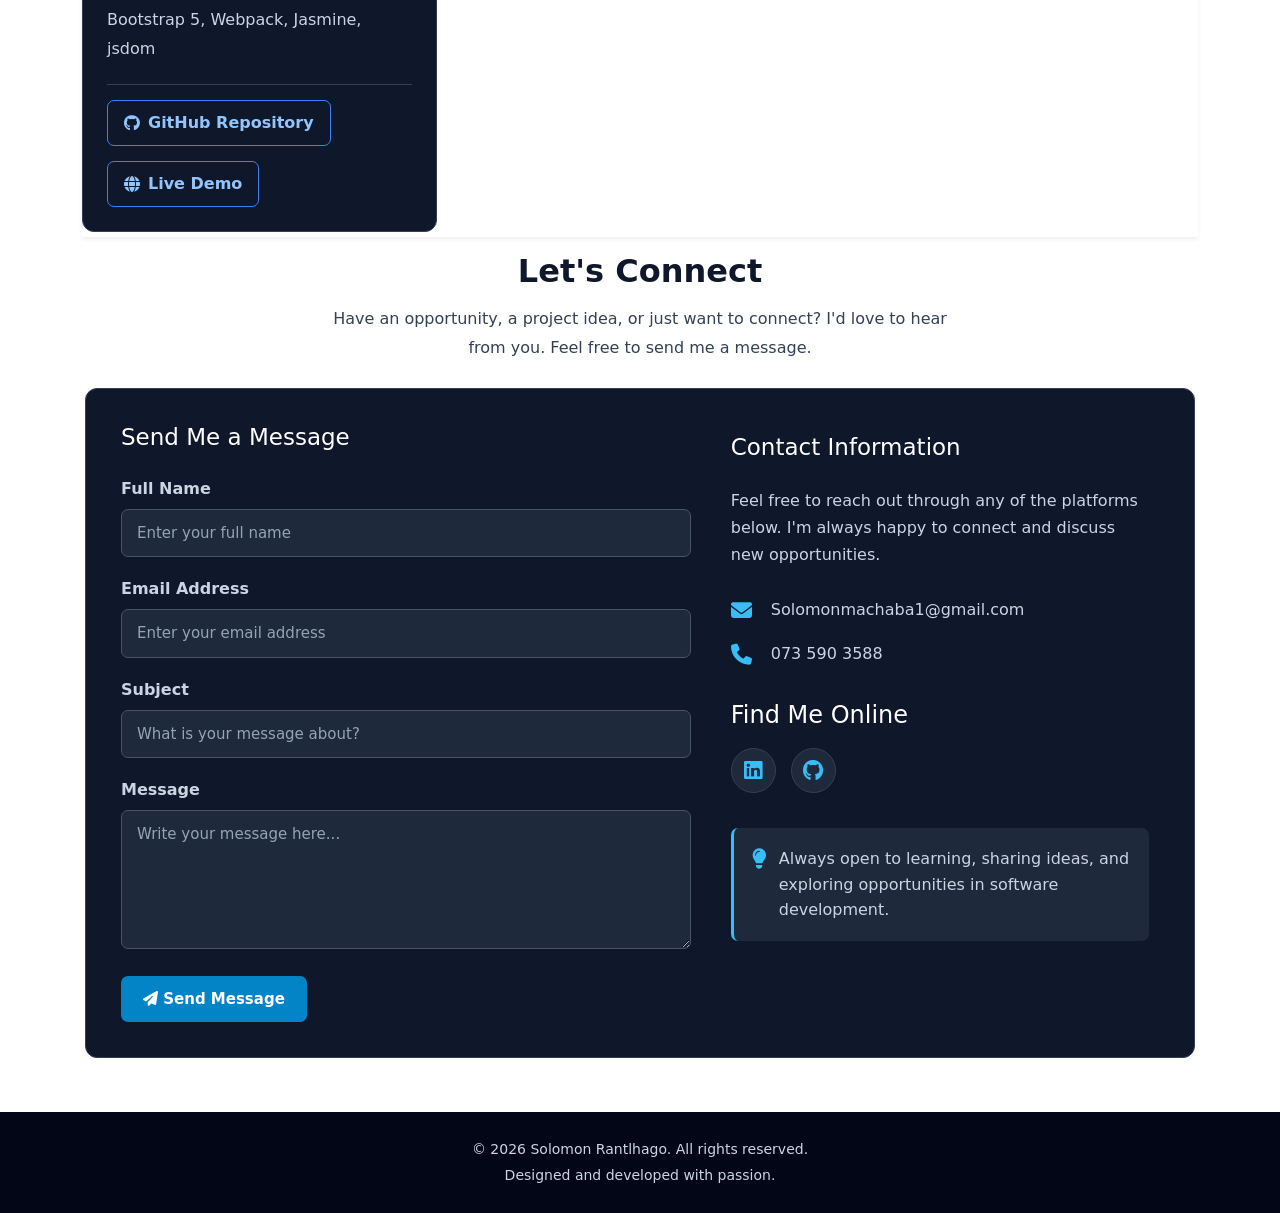
==== commit f417bbe9: "added another project section" ====
--- a/index.html
+++ b/index.html
@@ -215,22 +215,22 @@
         </section>
         <section id="Projects" class="container">
             <hr>
-        
+
             <div class="shadow-sm">
                 <h1 class="text-center Visibility">Projects</h1>
-            
+
                 <!-- Both project cards must be inside this grid -->
                 <div class="project-grid">
-                
+
                     <!-- Project 1 -->
                     <div class="project-card">
                         <h4>Library Management System</h4>
-                    
+
                         <video controls preload="metadata" class="project-video">
                             <source src="videos/Library_Demo.mp4" type="video/mp4">
                             Your browser does not support video playback.
                         </video>
-                    
+
                         <div class="project-content">
                             <p>
                                 A browser-based Library Management System that supports
@@ -238,7 +238,7 @@
                                 borrowing and returning books, overdue tracking, and
                                 fine calculation.
                             </p>
-                        
+
                             <p>
                                 The system uses object-oriented programming, including
                                 classes, inheritance, private fields, getters and setters.
@@ -246,44 +246,44 @@
                                 functionality, with data persistence through localStorage
                                 and a Node.js/Express server.
                             </p>
-                        
+
                             <div class="project-tech">
                                 <strong>Technologies:</strong>
                                 <span>JavaScript (ES6+), HTML, CSS, Node.js, Express, Jest</span>
                             </div>
-                        
+
                             <div class="project-links">
                                 <a href="https://github.com/Umuzi-skillslab/javascript-library-capstone-debug-SolomonRantlhago"
-                                   target="_blank" rel="noopener noreferrer">
+                                    target="_blank" rel="noopener noreferrer">
                                     <i class="fa-brands fa-github"></i>
                                     GitHub Repository
                                 </a>
-                            
-                                <a href="https://javascript-library-capstone-debug.vercel.app/"
-                                   target="_blank" rel="noopener noreferrer">
+
+                                <a href="https://javascript-library-capstone-debug.vercel.app/" target="_blank"
+                                    rel="noopener noreferrer">
                                     <i class="fa-solid fa-globe"></i>
                                     Live Demo
                                 </a>
                             </div>
                         </div>
                     </div>
-                
+
                     <!-- Project 2 -->
                     <div class="project-card">
                         <h4>React Fitness Tracker &amp; Workout Planner</h4>
-                    
+
                         <video controls preload="metadata" class="project-video">
                             <source src="videos/Fitness_Demo.mp4" type="video/mp4">
                             Your browser does not support video playback.
                         </video>
-                    
+
                         <div class="project-content">
                             <p>
                                 A responsive, single-page React application that allows
                                 users to browse exercises, create weekly workout plans,
                                 log completed workouts, and track their fitness progress.
                             </p>
-                        
+
                             <p>
                                 Users can explore 21 exercises using search and filtering,
                                 view detailed exercise instructions and demonstration videos,
@@ -291,14 +291,14 @@
                                 The application also provides workout history, progress
                                 statistics, and visual progress charts.
                             </p>
-                        
+
                             <p>
                                 The application uses React Context API for shared state
                                 management and localStorage to preserve workout plans and
                                 history across page refreshes. It also includes unit and
                                 integration tests using Vitest and React Testing Library.
                             </p>
-                        
+
                             <div class="project-tech">
                                 <strong>Technologies:</strong>
                                 <span>
@@ -306,16 +306,16 @@
                                     localStorage, CSS Modules, Vitest, React Testing Library
                                 </span>
                             </div>
-                        
+
                             <div class="project-links">
                                 <a href="https://github.com/Umuzi-skillslab/react-fitness-tracker-SolomonRantlhago"
-                                   target="_blank" rel="noopener noreferrer">
+                                    target="_blank" rel="noopener noreferrer">
                                     <i class="fa-brands fa-github"></i>
                                     GitHub Repository
                                 </a>
-                            
-                                <a href="https://legendary-toffee-568ca3.netlify.app/"
-                                   target="_blank" rel="noopener noreferrer">
+
+                                <a href="https://legendary-toffee-568ca3.netlify.app/" target="_blank"
+                                    rel="noopener noreferrer">
                                     <i class="fa-solid fa-globe"></i>
                                     Live Demo
                                 </a>
@@ -325,43 +325,89 @@
                     <!-- Project 3 -->
                     <div class="project-card">
                         <h4>Book Collection Application</h4>
-                    
+
                         <video controls preload="metadata" class="project-video">
                             <source src="videos/Book_Collection_Demo.mp4" type="video/mp4">
                             Your browser does not support video playback.
                         </video>
-                    
+
                         <div class="project-content">
                             <p>
                                 A web application built using ASP.NET Core 3.1 MVC and C#
                                 that allows users to keep track of books they have read
                                 and books they would like to read.
                             </p>
-                        
+
                             <p>
                                 The application provides a simple way to organise and
                                 manage a personal book collection, making it easier for
                                 users to keep track of their reading progress.
                             </p>
-                        
+
                             <div class="project-tech">
                                 <strong>Technologies:</strong>
                                 <span>
                                     ASP.NET Core 3.1 MVC, C#, HTML, CSS, Bootstrap 4
                                 </span>
                             </div>
-                        
+
                             <div class="project-links">
                                 <a href="https://github.com/SolomonRantlhago/Book_Collection_Application"
-                                   target="_blank" rel="noopener noreferrer">
+                                    target="_blank" rel="noopener noreferrer">
                                     <i class="fa-brands fa-github"></i>
                                     GitHub Repository
                                 </a>
                             </div>
                         </div>
                     </div>
+                    <!-- Project 4 -->
+                    <div class="project-card">
+                        <h4>Memory Game</h4>
+
+                        <video controls preload="metadata" class="project-video">
+                            <source src="videos/Memory_Game_Demo.mp4" type="video/mp4">
+                            Your browser does not support video playback.
+                        </video>
+                        
+                        <div class="project-content">
+                            <p>
+                                A single-player memory (pairs) game built with vanilla
+                                JavaScript and plain DOM elements. Players choose the
+                                grid size, flip cards to find matching image pairs, and
+                                finish with their time and move count.
+                            </p>
+
+                            <p>
+                                The game was built test-first (TDD) with Jasmine and
+                                jsdom, using spies and a mocked clock to test timers,
+                                modals and button behaviour. The source is bundled with
+                                Webpack.
+                            </p>
+
+                            <div class="project-tech">
+                                <strong>Technologies:</strong>
+                                <span>
+                                    JavaScript (ES6+), DOM Manipulation, HTML, CSS,
+                                    Bootstrap 5, Webpack, Jasmine, jsdom
+                                </span>
+                            </div>
+
+                            <div class="project-links">
+                                <a href="https://github.com/SolomonRantlhago/memory-game" target="_blank"
+                                    rel="noopener noreferrer">
+                                    <i class="fa-brands fa-github"></i>
+                                    GitHub Repository
+                                </a>
+                                
+                                <a href="https://memory-game-solomon.netlify.app/" target="_blank"
+                                    rel="noopener noreferrer">
+                                    <i class="fa-solid fa-globe"></i>
+                                    Live Demo
+                                </a>
+                            </div>
+                        </div>
+                    </div>
                 </div>
-            </div>
         </section>
         <section id="Contacts" class="contact-section container mb-4">
 
@@ -372,108 +418,90 @@
                     I'd love to hear from you. Feel free to send me a message.
                 </p>
             </div>
-        
+
             <div class="contact-container">
-            
+
                 <!-- Contact Form -->
                 <div class="contact-form">
                     <h3>Send Me a Message</h3>
-                
-                    <form action="https://formsubmit.co/Solomonmachaba1@gmail.com"
-                          method="POST">
-                
-                        <input type="hidden" name="_subject"
-                               value="New Portfolio Contact Message">
-                
+
+                    <form action="https://formsubmit.co/Solomonmachaba1@gmail.com" method="POST">
+
+                        <input type="hidden" name="_subject" value="New Portfolio Contact Message">
+
                         <input type="hidden" name="_template" value="table">
-                
+
                         <div class="form-group">
                             <label for="contact-name">Full Name</label>
-                            <input type="text"
-                                   id="contact-name"
-                                   name="name"
-                                   placeholder="Enter your full name"
-                                   required>
-                        </div>
-                    
+                            <input type="text" id="contact-name" name="name" placeholder="Enter your full name"
+                                required>
+                        </div>
+
                         <div class="form-group">
                             <label for="contact-email">Email Address</label>
-                            <input type="email"
-                                   id="contact-email"
-                                   name="email"
-                                   placeholder="Enter your email address"
-                                   required>
-                        </div>
-                    
+                            <input type="email" id="contact-email" name="email" placeholder="Enter your email address"
+                                required>
+                        </div>
+
                         <div class="form-group">
                             <label for="contact-subject">Subject</label>
-                            <input type="text"
-                                   id="contact-subject"
-                                   name="subject"
-                                   placeholder="What is your message about?"
-                                   required>
-                        </div>
-                    
+                            <input type="text" id="contact-subject" name="subject"
+                                placeholder="What is your message about?" required>
+                        </div>
+
                         <div class="form-group">
                             <label for="contact-message">Message</label>
-                            <textarea id="contact-message"
-                                      name="message"
-                                      rows="5"
-                                      placeholder="Write your message here..."
-                                      required></textarea>
-                        </div>
-                    
+                            <textarea id="contact-message" name="message" rows="5"
+                                placeholder="Write your message here..." required></textarea>
+                        </div>
+
                         <button type="submit" class="send-message-btn">
                             <i class="fa-solid fa-paper-plane"></i>
                             Send Message
                         </button>
-                    
+
                     </form>
                 </div>
-            
+
                 <!-- Contact Information -->
                 <div class="contact-info">
                     <h3>Contact Information</h3>
-                
+
                     <p>
                         Feel free to reach out through any of the platforms below.
                         I'm always happy to connect and discuss new opportunities.
                     </p>
-                
+
                     <div class="contact-details">
-                    
-                        <a href="mailto:Solomonmachaba1@gmail.com"
-                           class="contact-detail">
+
+                        <a href="mailto:Solomonmachaba1@gmail.com" class="contact-detail">
                             <i class="fa-solid fa-envelope"></i>
                             <span>Solomonmachaba1@gmail.com</span>
                         </a>
-                    
-                        <a href="tel:+27735903588"
-                           class="contact-detail">
+
+                        <a href="tel:+27735903588" class="contact-detail">
                             <i class="fa-solid fa-phone"></i>
                             <span>073 590 3588</span>
                         </a>
-                    
-                    </div>
-                
+
+                    </div>
+
                     <h4>Find Me Online</h4>
-                
+
                     <div class="social-links">
-                    
-                        <a href="https://www.linkedin.com/in/solomonrantlhago"
-                           target="_blank" rel="noopener noreferrer"
-                           aria-label="LinkedIn">
+
+                        <a href="https://www.linkedin.com/in/solomonrantlhago" target="_blank" rel="noopener noreferrer"
+                            aria-label="LinkedIn">
                             <i class="fa-brands fa-linkedin"></i>
                         </a>
-                    
-                        <a href="https://github.com/SolomonRantlhago"
-                           target="_blank" rel="noopener noreferrer"
-                           aria-label="GitHub">
+
+                        <a href="https://github.com/SolomonRantlhago" target="_blank" rel="noopener noreferrer"
+                            aria-label="GitHub">
                             <i class="fa-brands fa-github"></i>
                         </a>
-                    
-                    </div>
-                
+
+                    </div>
+
                     <div class="contact-note">
                         <i class="fa-solid fa-lightbulb"></i>
                         <p>
@@ -481,9 +509,9 @@
                             opportunities in software development.
                         </p>
                     </div>
-                
+
                 </div>
-            
+
             </div>
         </section>
         <footer class="portfolio-footer">
@@ -492,7 +520,7 @@
                     &copy; <span id="current-year"></span>
                     Solomon Rantlhago. All rights reserved.
                 </p>
-            
+
                 <p>Designed and developed with passion.</p>
             </div>
         </footer>
